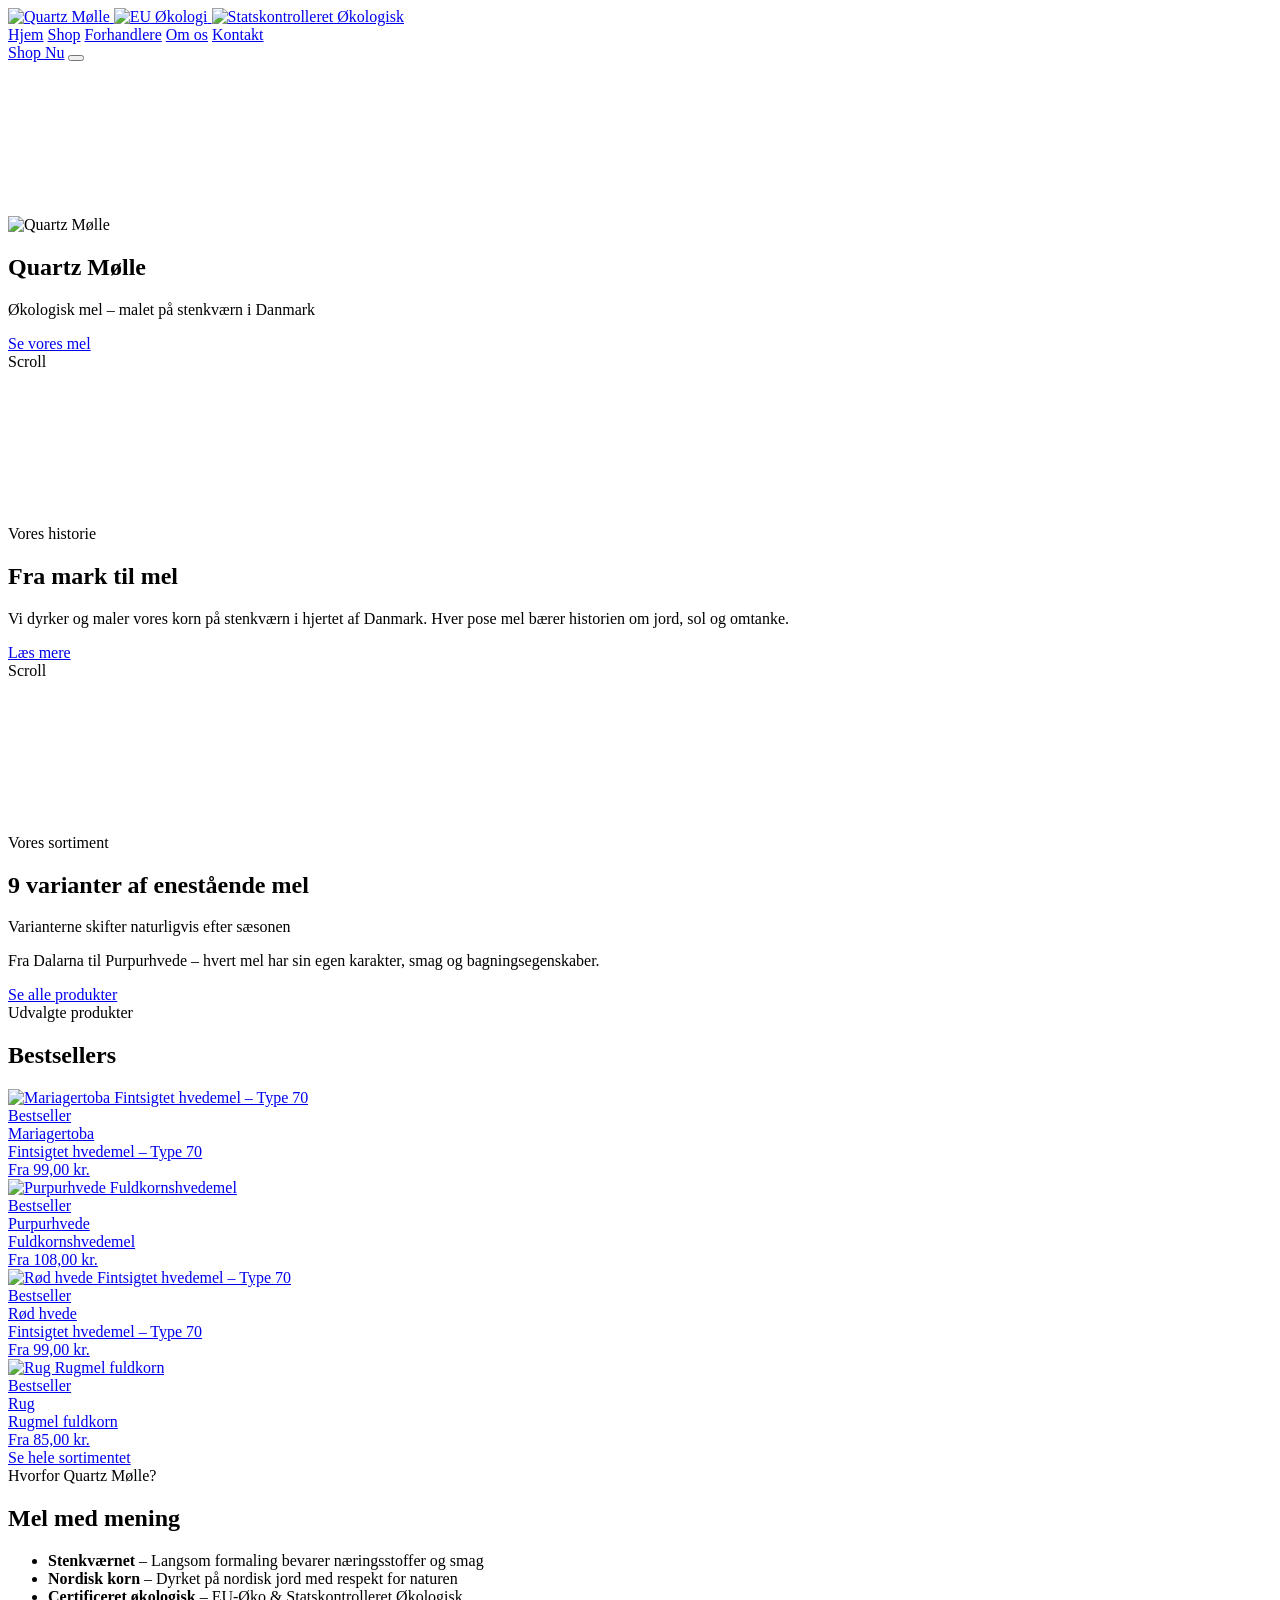
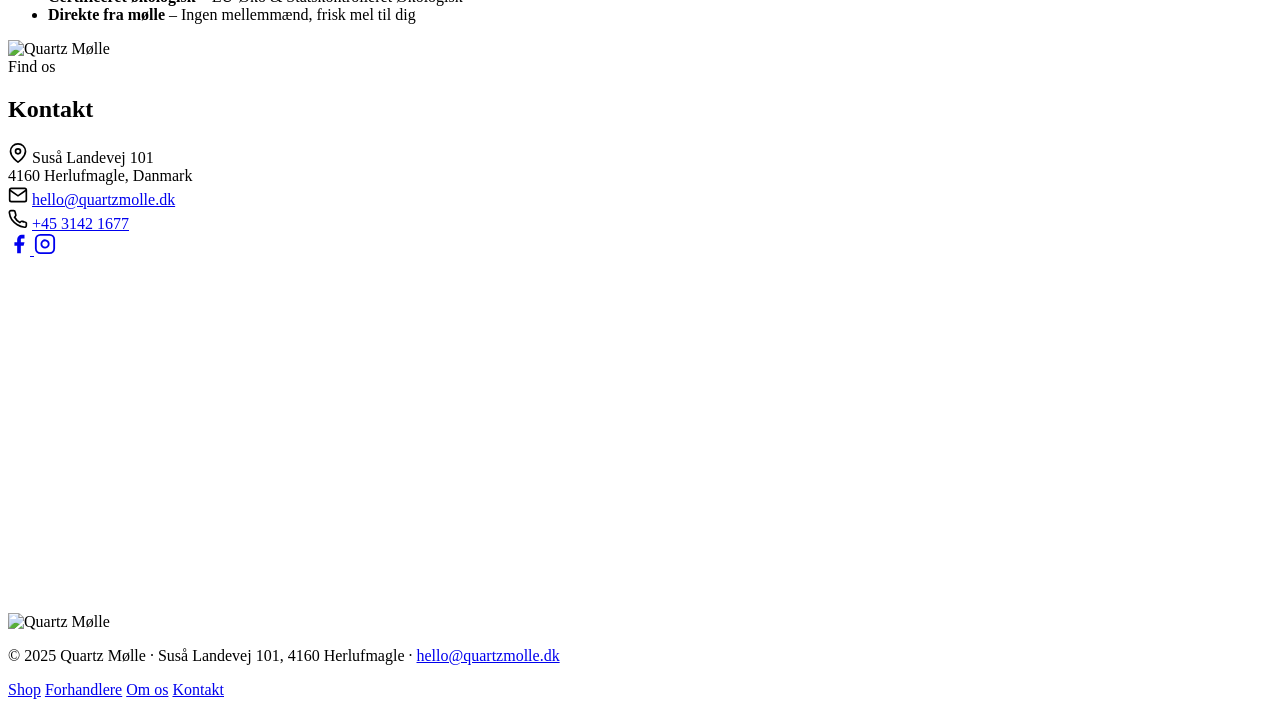
==== index.html @ 5b0e6847 "Update index.html" ====
<!DOCTYPE html>
<html lang="da">
<head>
  <meta charset="UTF-8" />
  <meta name="viewport" content="width=device-width, initial-scale=1.0, viewport-fit=cover" />
  <meta name="theme-color" content="#000000" />
  <title>Quartz Mølle – Økologisk Mel fra Stenkværn</title>
  <link rel="icon" type="image/png" href="images/logopng.png">
  <link rel="apple-touch-icon" href="images/logopng.png">
  <meta name="description" content="Quartz Mølle producerer økologisk mel malet på stenkværn i Danmark." />
  <link rel="icon" href="images/logo-small.png" type="image/png" />
  <link rel="preconnect" href="https://fonts.googleapis.com" />
  <link rel="preconnect" href="https://fonts.gstatic.com" crossorigin />
  <link href="https://fonts.googleapis.com/css2?family=Inter:wght@300;400;500;600;700;800&display=swap" rel="stylesheet" />
  <link rel="stylesheet" href="css/style.css" />
  <style>
    .video-bg { pointer-events: none; }
    #mobileMenu { display: none !important; }
    #mobileMenu.open { display: flex !important; }
    #vid1 { opacity: 1; }

    /* Black bar at bottom of mobile viewport - masks text scrolling under address bar */
    @media (max-width: 768px) {
      .bottom-mask {
        position: fixed;
        left: 0;
        right: 0;
        bottom: 0;
        height: 4px;
        background: #000;
        pointer-events: none;
        z-index: 9999;
        transform: translate3d(0, 0, 0);
        -webkit-transform: translate3d(0, 0, 0);
        will-change: transform;
      }
    }
    @media (min-width: 769px) {
      .bottom-mask { display: none; }
    }
  </style>
</head>
<body>
  <div class="bottom-mask" aria-hidden="true"></div>
  <nav class="nav" id="nav">
    <a href="index.html" class="nav-logo" onclick="event.preventDefault(); window.location.reload();">
      <img src="images/logopng.png" alt="Quartz Mølle" class="brand-mark" />
      <img src="images/eu-organic.jpg" alt="EU Økologi" class="eco-mark" />
      <img src="images/statskontrolleret.png" alt="Statskontrolleret Økologisk" class="eco-mark" />
    </a>
    <div class="nav-links">
      <a href="index.html">Hjem</a>
      <a href="shop.html">Shop</a>
      <a href="forhandlere.html">Forhandlere</a>
      <a href="om.html" class="nav-btn">Om os</a>
      <a href="#kontakt">Kontakt</a>
    </div>
    <a href="shop.html" class="nav-cta">Shop Nu</a>
    <button class="nav-burger" id="burger" aria-label="Menu">
      <span></span><span></span><span></span>
    </button>
  </nav>

  <div class="mobile-menu" id="mobileMenu">
    <a href="index.html">Hjem</a>
    <a href="shop.html">Shop</a>
    <a href="forhandlere.html">Forhandlere</a>
    <a href="om.html">Om os</a>
    <a href="#kontakt">Kontakt</a>
    <a href="shop.html" class="mobile-cta">Shop Nu</a>
  </div>

  <!-- VIDEO 1 - HERO -->
  <section class="video-section is-active" id="vs1">
    <video class="video-bg" id="vid1" autoplay muted loop playsinline webkit-playsinline preload="auto">
      <source src="https://pub-a9fcbb930b0c4014b8286f9c245143a9.r2.dev/0602.mp4" type="video/mp4" />
    </video>
    <div class="video-overlay"></div>
    <div class="hero-content" id="heroContent">
      <img src="images/logopng.png" alt="Quartz Mølle" class="hero-logo" />
      <h1 class="hero-title">Quartz Mølle</h1>
      <p class="hero-sub">Økologisk mel – malet på stenkværn i Danmark</p>
      <a href="shop.html" class="btn-primary">Se vores mel</a>
    </div>
    <div class="scroll-hint">
      <span>Scroll</span>
      <div class="scroll-line"></div>
    </div>
  </section>

  <!-- VIDEO 2 - STORY -->
  <section class="video-section" id="vs2">
    <video class="video-bg" id="vid2" autoplay muted loop playsinline webkit-playsinline preload="auto">
      <source src="https://pub-a9fcbb930b0c4014b8286f9c245143a9.r2.dev/DJI_20250622141515_0006_D%20%282%29.mp4" type="video/mp4" />
    </video>
    <div class="video-overlay overlay-dark"></div>
    <div class="text-block text-left">
      <span class="eyebrow">Vores historie</span>
      <h2>Fra mark til mel</h2>
      <p>Vi dyrker og maler vores korn på stenkværn i hjertet af Danmark. Hver pose mel bærer historien om jord, sol og omtanke.</p>
      <a href="om.html" class="btn-ghost">Læs mere</a>
    </div>
    <div class="scroll-hint">
      <span>Scroll</span>
      <div class="scroll-line"></div>
    </div>
  </section>

  <!-- VIDEO 3 - PRODUCTS -->
  <section class="video-section" id="vs3">
    <video class="video-bg" id="vid3" autoplay muted loop playsinline webkit-playsinline preload="auto">
      <source src="https://pub-a9fcbb930b0c4014b8286f9c245143a9.r2.dev/0602%281%29.mp4" type="video/mp4" />
    </video>
    <div class="video-overlay overlay-medium"></div>
    <div class="text-block text-right">
      <span class="eyebrow">Vores sortiment</span>
      <h2>9 varianter af enestående mel</h2>
      <p class="season-note">Varianterne skifter naturligvis efter sæsonen</p>
      <p>Fra Dalarna til Purpurhvede – hvert mel har sin egen karakter, smag og bagningsegenskaber.</p>
      <a href="shop.html" class="btn-primary">Se alle produkter</a>
    </div>
  </section>

  <!-- BESTSELLERS -->
  <section class="highlights" id="om">
    <div class="highlights-header">
      <span class="eyebrow eyebrow-dark">Udvalgte produkter</span>
      <h2 class="dark">Bestsellers</h2>
    </div>
    <div class="highlights-grid" id="highlightsGrid"></div>
    <div class="highlights-cta">
      <a href="shop.html" class="btn-dark">Se hele sortimentet</a>
    </div>
  </section>

  <!-- WHY -->
  <section class="why">
    <div class="why-inner">
      <div class="why-text">
        <span class="eyebrow">Hvorfor Quartz Mølle?</span>
        <h2>Mel med mening</h2>
        <ul class="why-list">
          <li><strong>Stenkværnet</strong> – Langsom formaling bevarer næringsstoffer og smag</li>
          <li><strong>Nordisk korn</strong> – Dyrket på nordisk jord med respekt for naturen</li>
          <li><strong>Certificeret økologisk</strong> – EU-Øko &amp; Statskontrolleret Økologisk</li>
          <li><strong>Direkte fra mølle</strong> – Ingen mellemmænd, frisk mel til dig</li>
        </ul>
      </div>
      <div class="why-image">
        <img src="images/logopng.png" alt="Quartz Mølle" />
      </div>
    </div>
  </section>

  <!-- CONTACT -->
  <section class="contact" id="kontakt">
    <div class="contact-inner">
      <div class="contact-info">
        <span class="eyebrow eyebrow-dark">Find os</span>
        <h2>Kontakt</h2>
        <div class="contact-items">
          <div class="contact-item">
            <svg width="20" height="20" viewBox="0 0 24 24" fill="none" stroke="currentColor" stroke-width="2"><path d="M21 10c0 7-9 13-9 13s-9-6-9-13a9 9 0 0 1 18 0z"/><circle cx="12" cy="10" r="3"/></svg>
            <span>Suså Landevej 101<br>4160 Herlufmagle, Danmark</span>
          </div>
          <div class="contact-item">
            <svg width="20" height="20" viewBox="0 0 24 24" fill="none" stroke="currentColor" stroke-width="2"><path d="M4 4h16c1.1 0 2 .9 2 2v12c0 1.1-.9 2-2 2H4c-1.1 0-2-.9-2-2V6c0-1.1.9-2 2-2z"/><polyline points="22,6 12,13 2,6"/></svg>
            <a href="mailto:hello@quartzmolle.dk">hello@quartzmolle.dk</a>
          </div>
          <div class="contact-item">
            <svg width="20" height="20" viewBox="0 0 24 24" fill="none" stroke="currentColor" stroke-width="2"><path d="M22 16.92v3a2 2 0 0 1-2.18 2 19.79 19.79 0 0 1-8.63-3.07A19.5 19.5 0 0 1 4.69 13a19.79 19.79 0 0 1-3.07-8.67A2 2 0 0 1 3.6 2h3a2 2 0 0 1 2 1.72c.127.96.361 1.903.7 2.81a2 2 0 0 1-.45 2.11L7.91 9.91a16 16 0 0 0 6.29 6.29l.95-.87a2 2 0 0 1 2.11-.45c.907.339 1.85.573 2.81.7A2 2 0 0 1 22 16.92z"/></svg>
            <a href="tel:+4531421677">+45 3142 1677</a>
          </div>
        </div>
        <div class="socials">
          <a href="https://www.facebook.com/quartzmolle" target="_blank" rel="noopener" aria-label="Facebook">
            <svg width="22" height="22" viewBox="0 0 24 24" fill="currentColor"><path d="M18 2h-3a5 5 0 0 0-5 5v3H7v4h3v8h4v-8h3l1-4h-4V7a1 1 0 0 1 1-1h3z"/></svg>
          </a>
          <a href="https://www.instagram.com/quartzmolle/" target="_blank" rel="noopener" aria-label="Instagram">
            <svg width="22" height="22" viewBox="0 0 24 24" fill="none" stroke="currentColor" stroke-width="2"><rect x="2" y="2" width="20" height="20" rx="5" ry="5"/><path d="M16 11.37A4 4 0 1 1 12.63 8 4 4 0 0 1 16 11.37z"/><line x1="17.5" y1="6.5" x2="17.51" y2="6.5"/></svg>
          </a>
        </div>
      </div>
      <div class="contact-map">
        <iframe src="https://www.google.com/maps?q=55.366650,11.762342&z=17&output=embed" width="100%" height="350" style="border:0;border-radius:12px;" allowfullscreen="" loading="lazy" title="Quartz Mølle placering"></iframe>
      </div>
    </div>
  </section>

  <footer class="footer">
    <div class="footer-inner">
      <img src="images/logopng.png" alt="Quartz Mølle" class="footer-logo" />
      <p>© 2025 Quartz Mølle · Suså Landevej 101, 4160 Herlufmagle · <a href="mailto:hello@quartzmolle.dk">hello@quartzmolle.dk</a></p>
      <div class="footer-links">
        <a href="shop.html">Shop</a>
        <a href="forhandlere.html">Forhandlere</a>
        <a href="om.html">Om os</a>
        <a href="#kontakt">Kontakt</a>
      </div>
    </div>
  </footer>

  <script src="js/products.js"></script>
  <script src="js/cart.js"></script>
  <script src="js/main.js"></script>

  <script>
    (function () {
      function forcePlay(vid) {
        if (!vid) return;
        if (!vid.paused && !vid.ended) return; // already playing
        vid.muted = true;
        vid.loop = true;
        var p = vid.play();
        if (p && p.catch) p.catch(function () {});
      }

      function initAll() {
        document.querySelectorAll('video.video-bg').forEach(function (vid) {
          if (vid.readyState >= 2) {
            vid.classList.add('ready');
          } else {
            vid.addEventListener('loadeddata', function () { vid.classList.add('ready'); });
            vid.addEventListener('canplay', function () { vid.classList.add('ready'); });
          }
          forcePlay(vid);
          vid.addEventListener('pause', function () { forcePlay(vid); });
          vid.addEventListener('ended', function () { forcePlay(vid); });
        });
      }

      initAll();
      window.addEventListener('load', initAll);
      document.addEventListener('visibilitychange', function () { if (!document.hidden) initAll(); });
      document.addEventListener('touchstart', function handler() {
        initAll();
        document.removeEventListener('touchstart', handler);
      });
    })();
  </script>
</body>
</html>
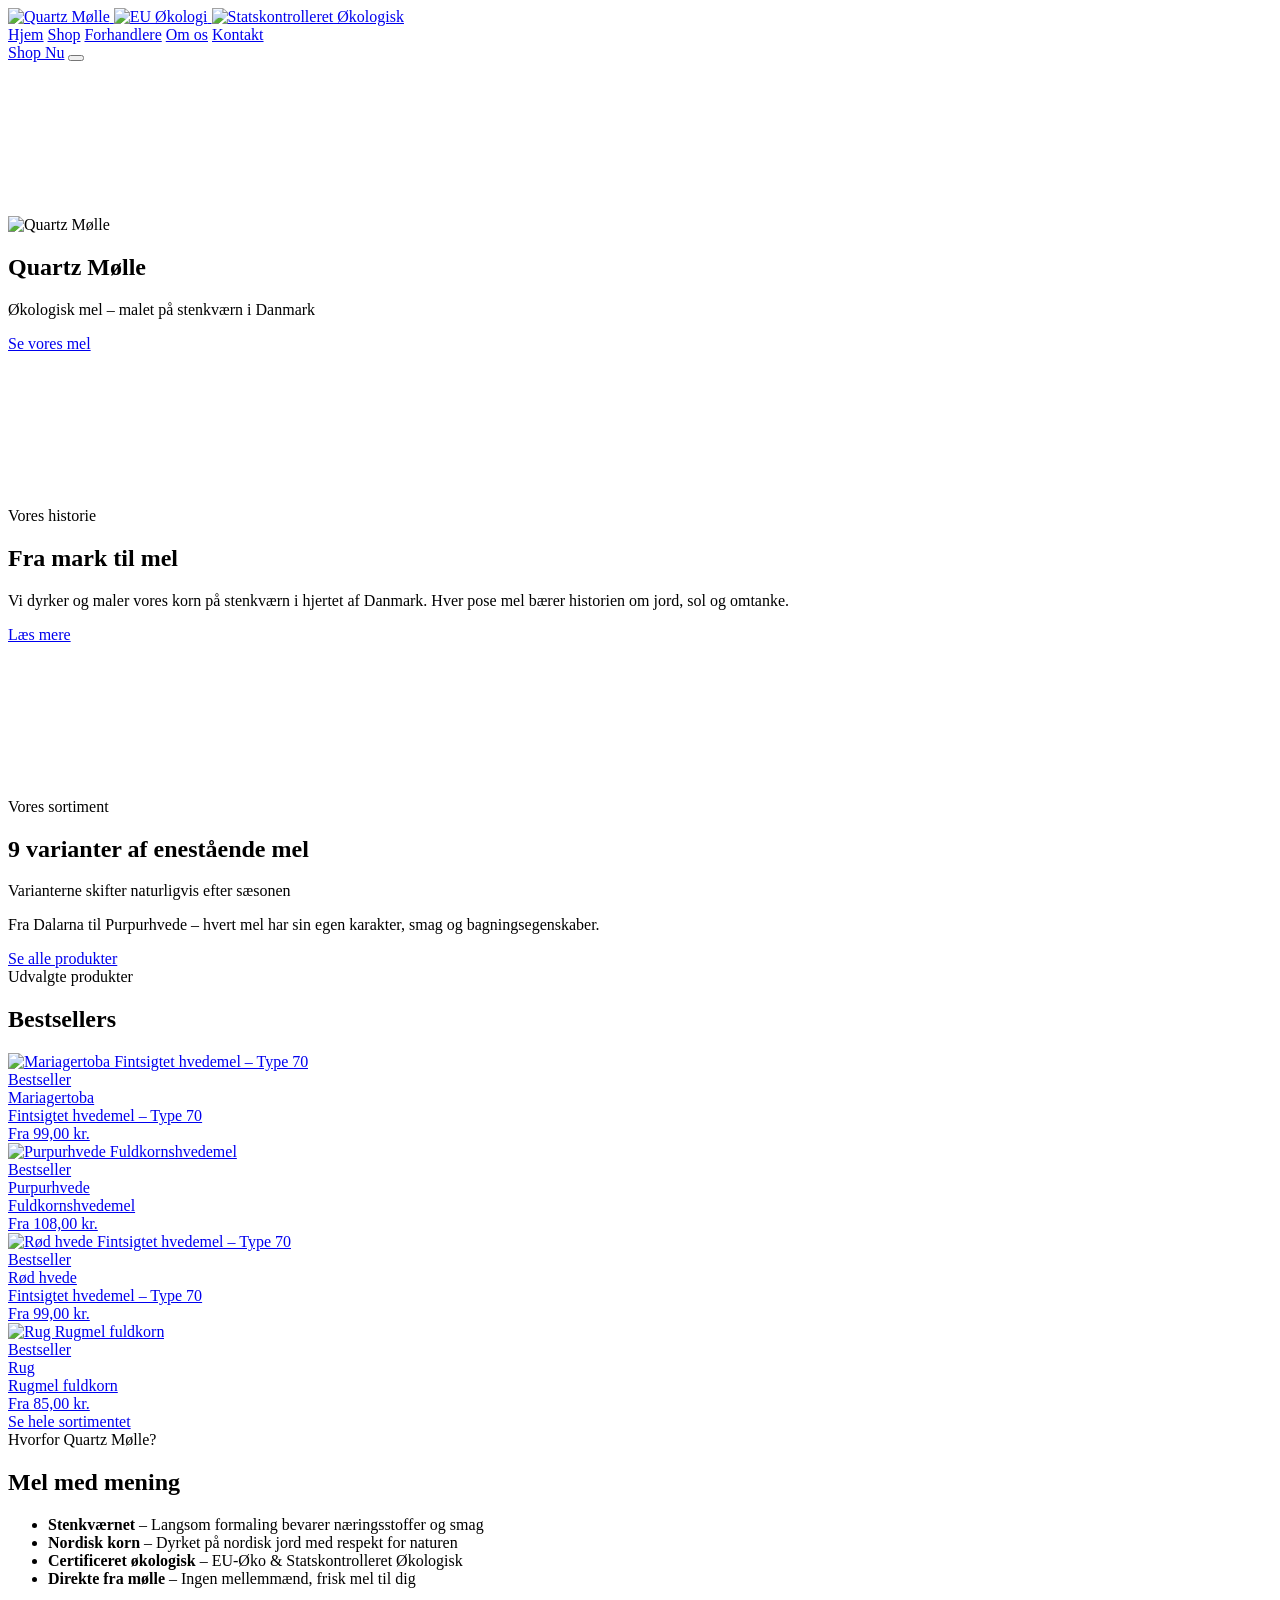
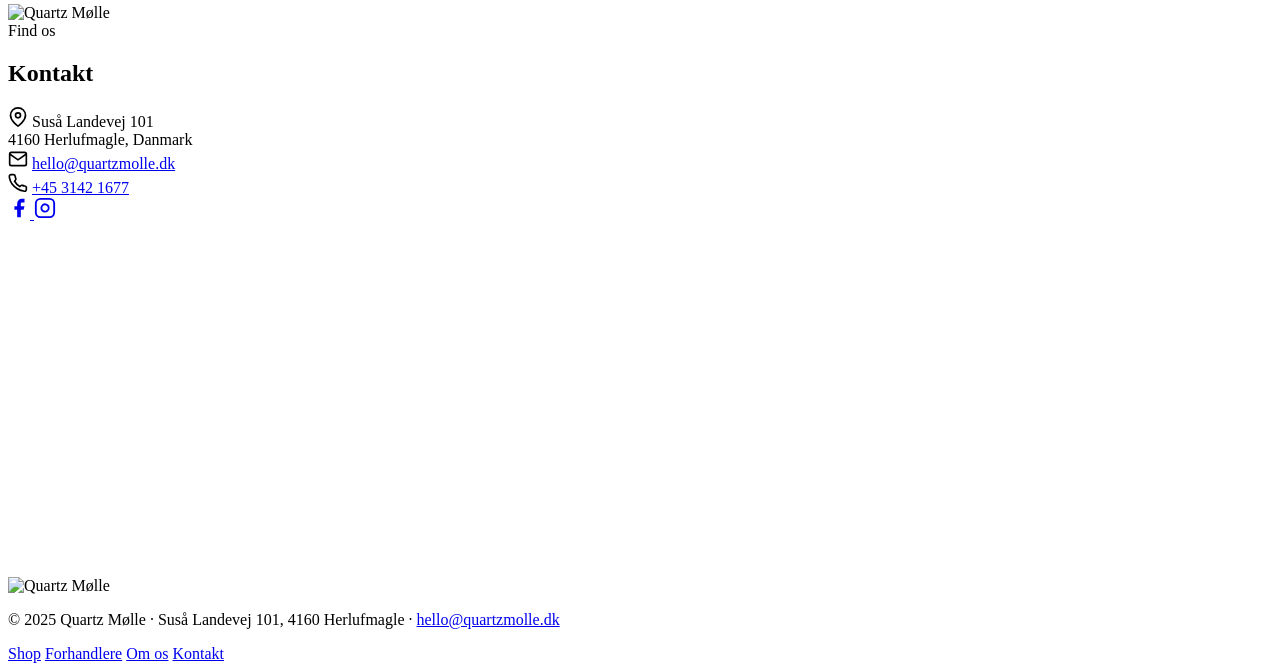
==== commit 6d0ee58d: "Update index.html" ====
--- a/index.html
+++ b/index.html
@@ -43,7 +43,7 @@
 <body>
   <div class="bottom-mask" aria-hidden="true"></div>
   <nav class="nav" id="nav">
-    <a href="index.html" class="nav-logo" onclick="event.preventDefault(); window.location.reload();">
+    <a href="index.html" class="nav-logo" onclick="event.preventDefault(); window.scrollTo(0, 0); window.location.replace('index.html?r=' + Date.now());">
       <img src="images/logopng.png" alt="Quartz Mølle" class="brand-mark" />
       <img src="images/eu-organic.jpg" alt="EU Økologi" class="eco-mark" />
       <img src="images/statskontrolleret.png" alt="Statskontrolleret Økologisk" class="eco-mark" />
@@ -82,9 +82,6 @@
       <p class="hero-sub">Økologisk mel – malet på stenkværn i Danmark</p>
       <a href="shop.html" class="btn-primary">Se vores mel</a>
     </div>
-    <div class="scroll-hint">
-      <span>Scroll</span>
-      <div class="scroll-line"></div>
     </div>
   </section>
 
@@ -100,9 +97,6 @@
       <p>Vi dyrker og maler vores korn på stenkværn i hjertet af Danmark. Hver pose mel bærer historien om jord, sol og omtanke.</p>
       <a href="om.html" class="btn-ghost">Læs mere</a>
     </div>
-    <div class="scroll-hint">
-      <span>Scroll</span>
-      <div class="scroll-line"></div>
     </div>
   </section>
 
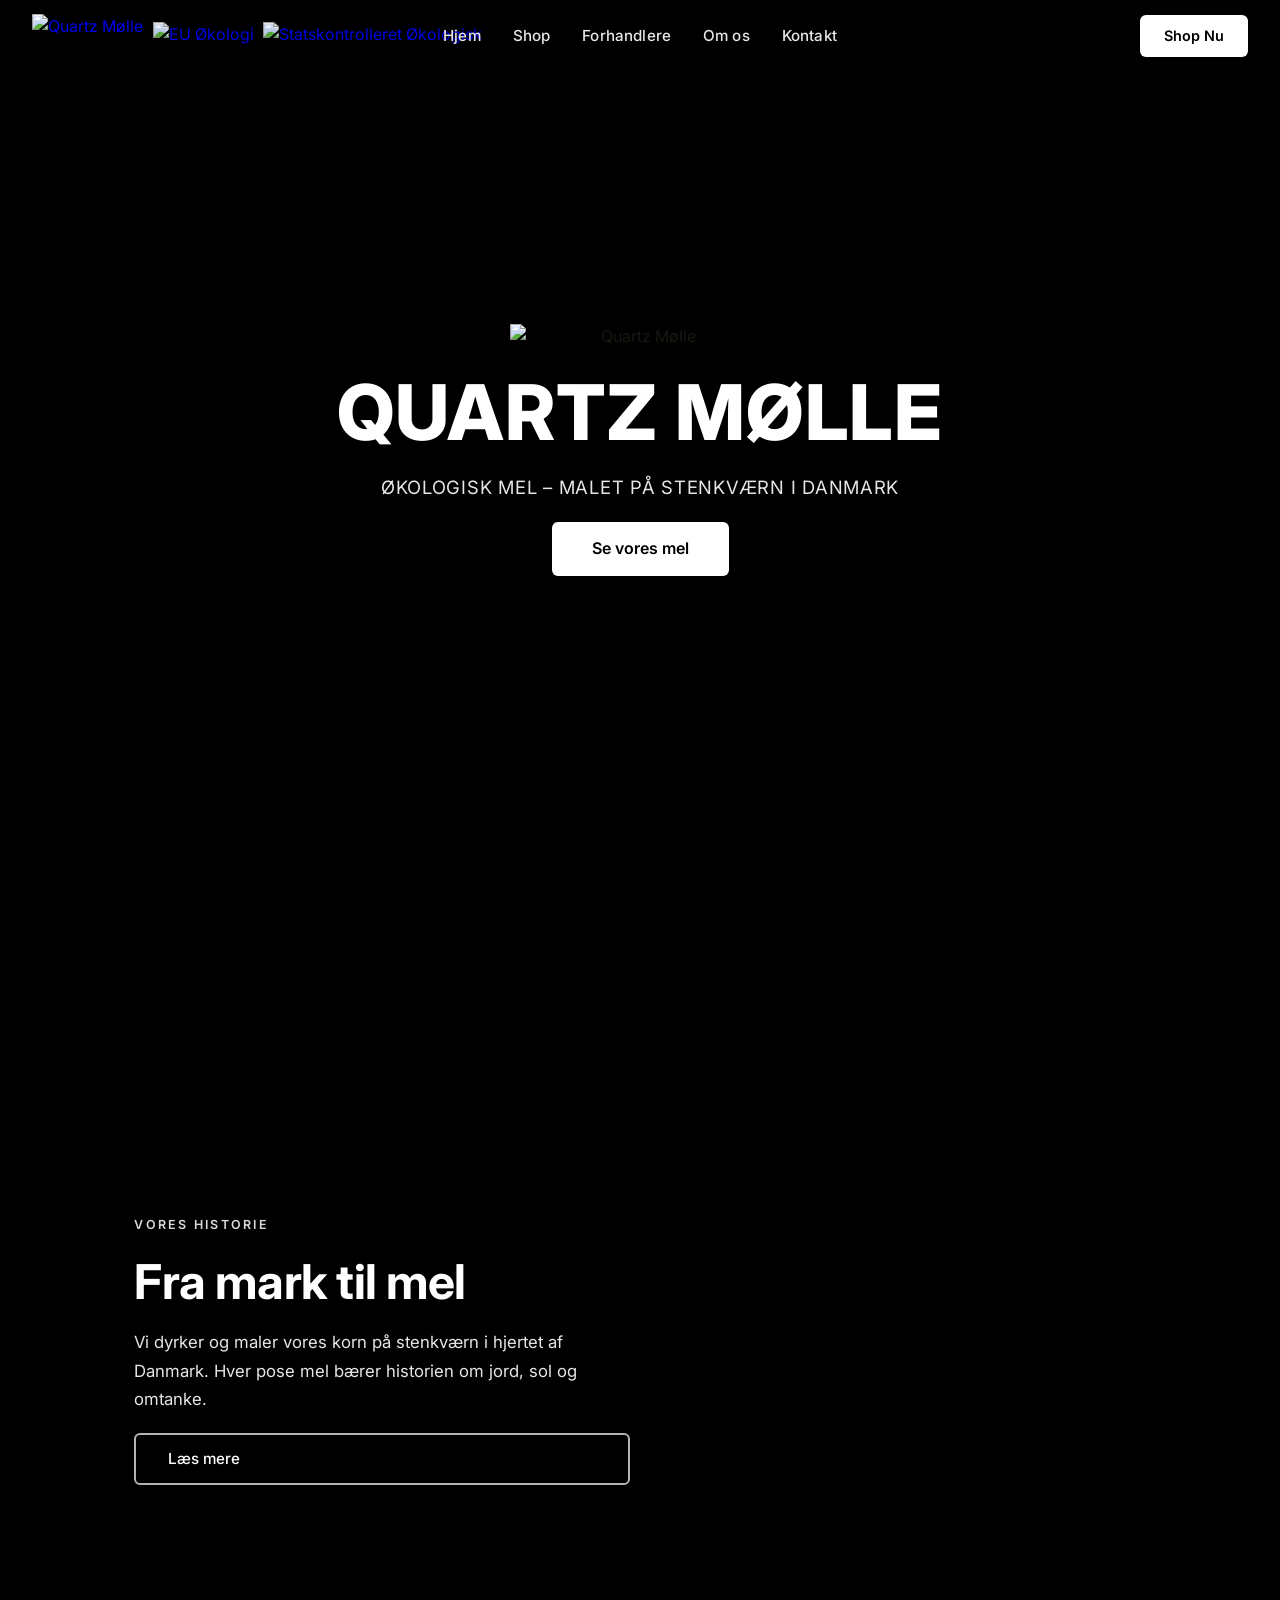
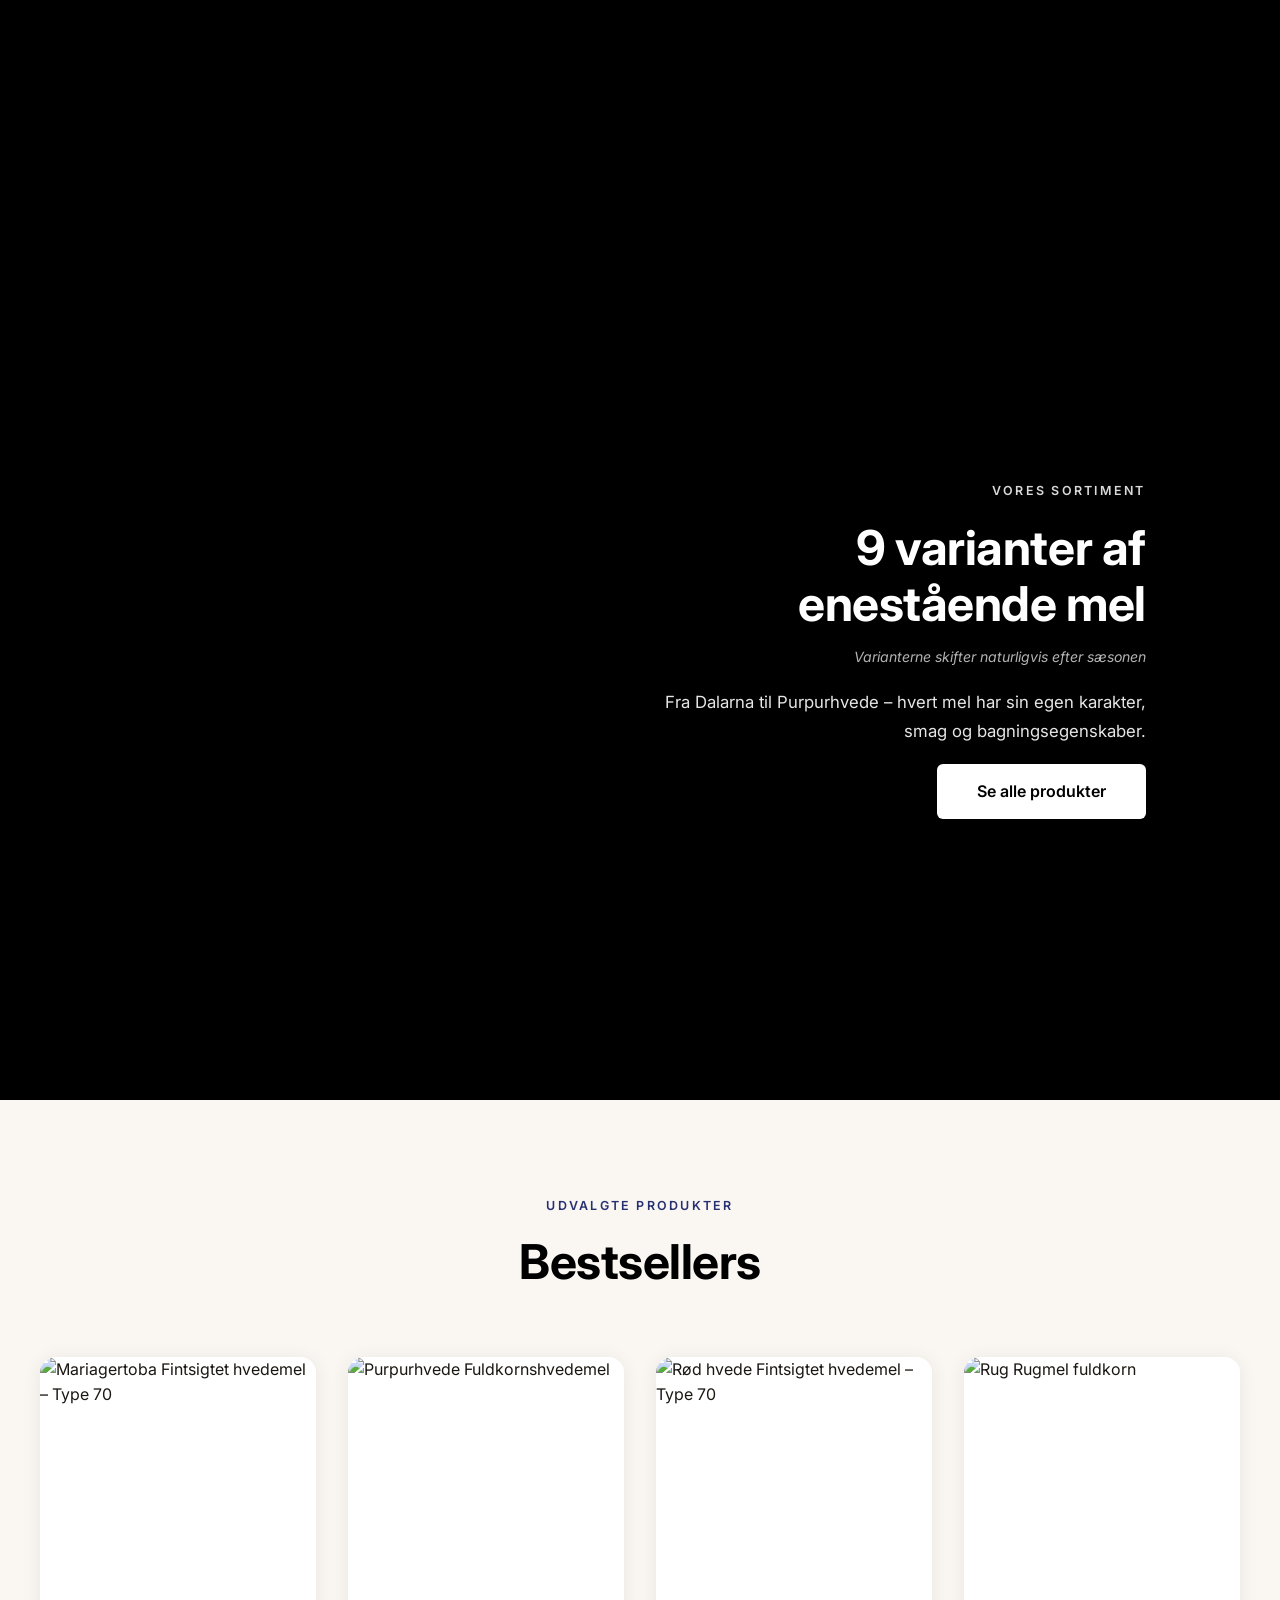
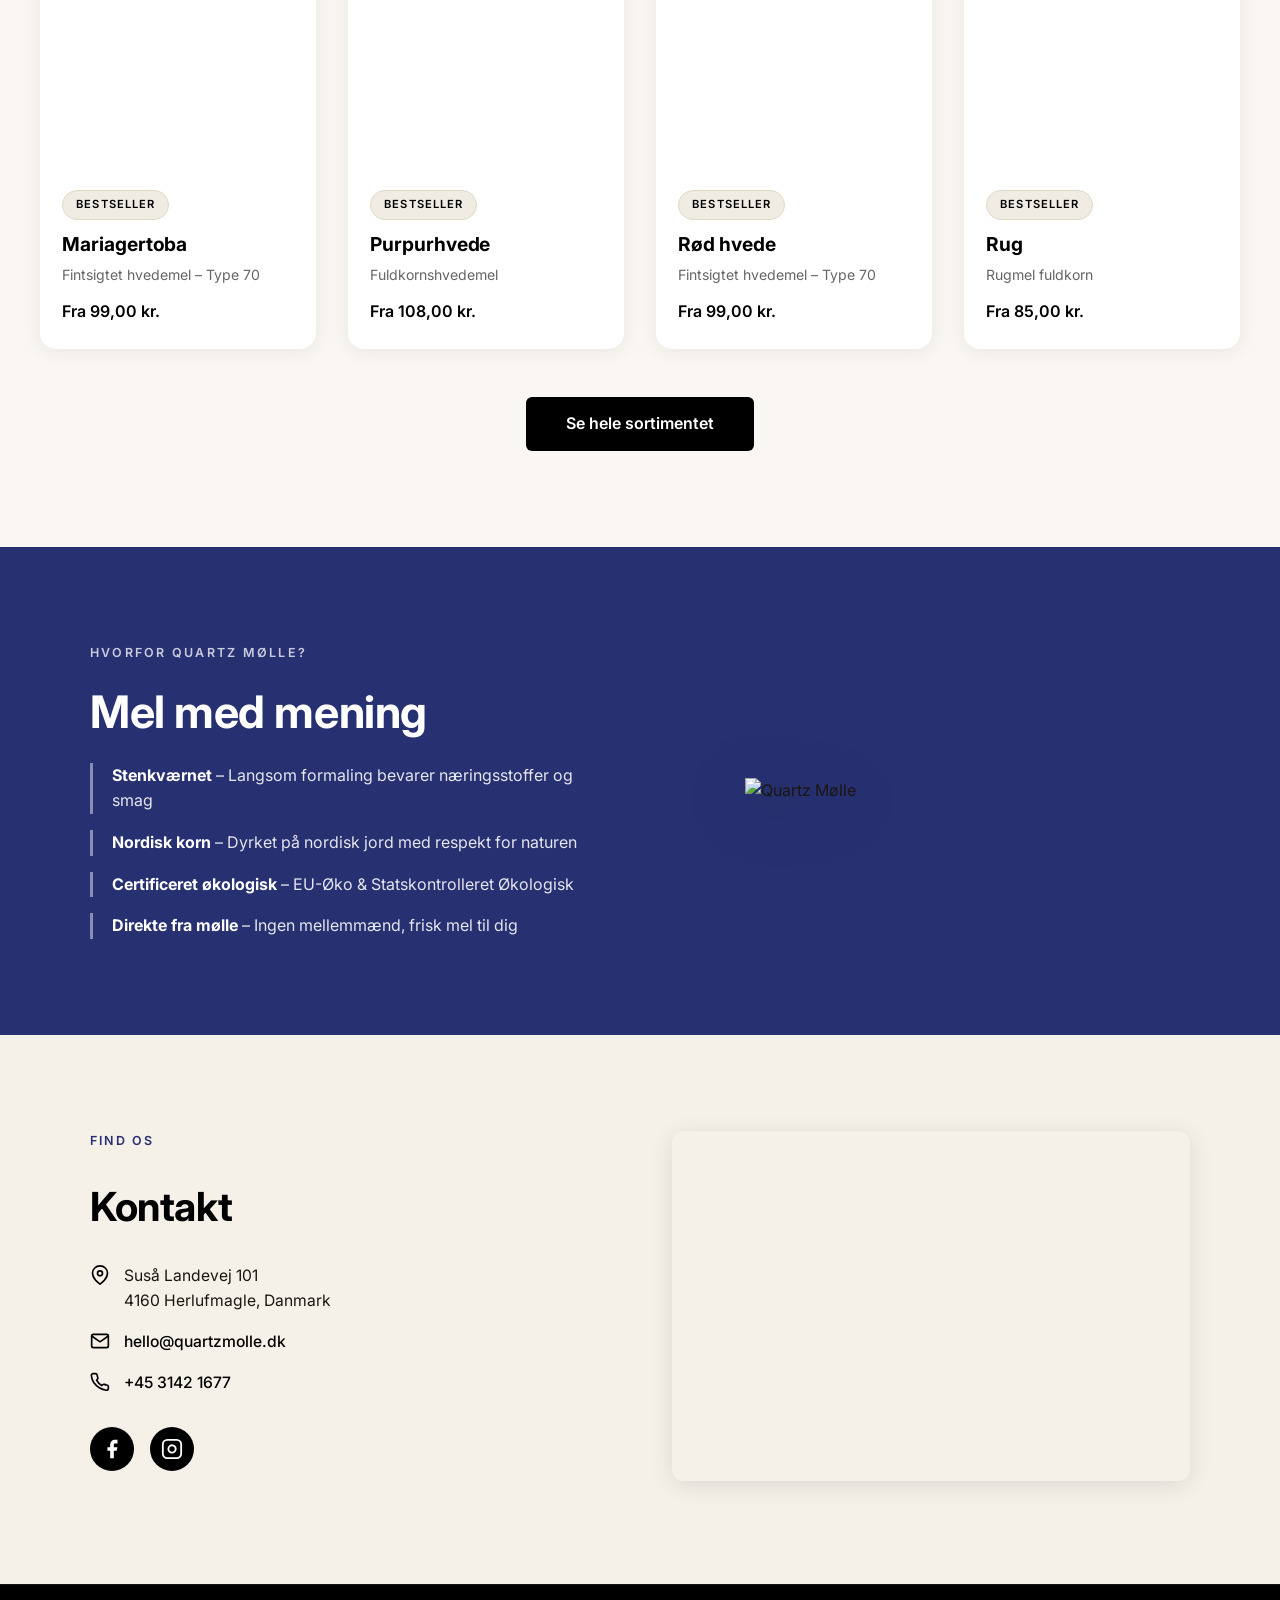
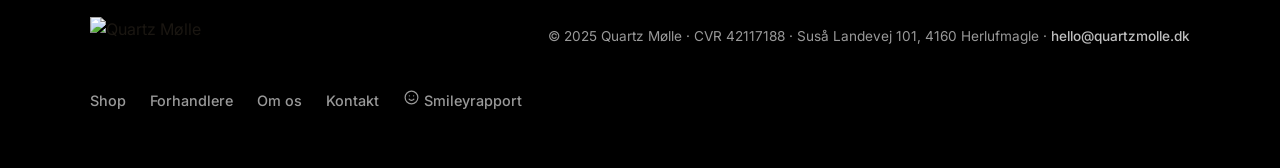
==== commit 518b7e6e: "Update index.html" ====
--- a/index.html
+++ b/index.html
@@ -184,12 +184,20 @@
   <footer class="footer">
     <div class="footer-inner">
       <img src="images/logopng.png" alt="Quartz Mølle" class="footer-logo" />
-      <p>© 2025 Quartz Mølle · Suså Landevej 101, 4160 Herlufmagle · <a href="mailto:hello@quartzmolle.dk">hello@quartzmolle.dk</a></p>
+      <p>© 2025 Quartz Mølle · CVR 42117188 · Suså Landevej 101, 4160 Herlufmagle · <a href="mailto:hello@quartzmolle.dk">hello@quartzmolle.dk</a></p>
       <div class="footer-links">
         <a href="shop.html">Shop</a>
         <a href="forhandlere.html">Forhandlere</a>
         <a href="om.html">Om os</a>
         <a href="#kontakt">Kontakt</a>
+        <a href="https://www.findsmiley.dk/Sider/KontrolRapport.aspx?Virk=7162357" class="footer-smiley-link" target="_blank" rel="noopener" title="Smileyrapport – se vores kontrolrapport fra Fødevarestyrelsen" aria-label="Smileyrapport – se vores kontrolrapport fra Fødevarestyrelsen">
+          <svg viewBox="0 0 24 24" width="17" height="17" fill="none" stroke="currentColor" stroke-width="1.7" stroke-linecap="round" stroke-linejoin="round" aria-hidden="true" focusable="false">
+            <circle cx="12" cy="12" r="9"></circle>
+            <path d="M8.6 14.3c.85 1.1 2 1.7 3.4 1.7s2.55-.6 3.4-1.7"></path>
+            <path d="M9 9.6h.01M15 9.6h.01"></path>
+          </svg>
+          <span class="footer-smiley-word">Smiley­rapport</span>
+        </a>
       </div>
     </div>
   </footer>
--- a/css/style.css
+++ b/css/style.css
@@ -0,0 +1,1665 @@
+/* ============================================================
+   QUARTZ MØLLE — CSS
+   Blue #273071 accent, readable Inter typography
+   ============================================================ */
+
+:root {
+  --cream: #faf7f2;
+  --warm-white: #f5f0e8;
+  --dark: #000000;
+  --mid: #2a2a2a;
+
+  /* Brand blue (from label artwork) */
+  --brand-blue: #273071;
+  --brand-blue-dark: #1b2252;
+  --brand-blue-light: #3a4599;
+  --brand-blue-softbg: rgba(39, 48, 113, 0.08);
+
+  --text: #1a1611;
+  --text-light: rgba(255,255,255,0.9);
+  --nav-h: 72px;
+}
+
+/* html brand blue only for initial paint flash before body covers it */
+html {
+  background: #000000;
+  scroll-behavior: smooth;
+  overscroll-behavior: none;
+}
+
+*, *::before, *::after { box-sizing: border-box; margin: 0; padding: 0; }
+
+body {
+  font-family: 'Inter', system-ui, -apple-system, 'Segoe UI', Roboto, sans-serif;
+  background: #000000;
+  color: var(--text);
+  overflow-x: hidden;
+  overscroll-behavior: none;
+  -webkit-font-smoothing: antialiased;
+  -moz-osx-font-smoothing: grayscale;
+  font-size: 16px;
+  line-height: 1.6;
+}
+
+/* ── NAV ── */
+/* Desktop: absolute so it sits in the header and scrolls away with the page (doesn't follow). */
+/* Mobile: fixed (overridden in the responsive block) so the burger is always reachable. */
+.nav {
+  position: absolute;
+  top: 0; left: 0; right: 0;
+  z-index: 100;
+  display: flex;
+  align-items: center;
+  justify-content: space-between;
+  padding: 0 2rem;
+  height: var(--nav-h);
+  background: transparent;
+}
+
+.nav-logo {
+  display: flex;
+  align-items: center;
+  gap: 0.6rem;
+  text-decoration: none;
+}
+
+.nav-logo img.brand-mark { height: 44px; width: auto; }
+.nav-logo img.eco-mark {
+  height: 28px;
+  width: auto;
+  opacity: 0.95;
+}
+
+.nav-links {
+  display: flex;
+  gap: 2rem;
+  position: absolute;
+  left: 50%;
+  top: 50%;
+  transform: translate(-50%, -50%);
+}
+
+.nav-links a,
+.nav-links a:visited {
+  color: #fff;
+  text-decoration: none;
+  font-size: 0.95rem;
+  font-weight: 500;
+  letter-spacing: 0.01em;
+  opacity: 0.9;
+  text-shadow: 0 1px 8px rgba(0,0,0,0.4);
+  transition: opacity 0.2s;
+  background: none;
+  border: none;
+  cursor: pointer;
+  font-family: inherit;
+  padding: 0;
+}
+
+.nav-links a:hover,
+.nav-links a.nav-btn:hover { opacity: 1; }
+
+.nav-cta {
+  background: #fff;
+  color: var(--dark) !important;
+  text-decoration: none;
+  padding: 0.6rem 1.5rem;
+  border-radius: 6px;
+  font-size: 0.9rem;
+  font-weight: 600;
+  box-shadow: 0 2px 12px rgba(0,0,0,0.15);
+  transition: background 0.2s, transform 0.2s, box-shadow 0.2s;
+}
+
+.nav-cta:hover {
+  background: #f5f0e8;
+  transform: translateY(-1px);
+  box-shadow: 0 4px 18px rgba(0,0,0,0.2);
+}
+
+/* Inner-page nav variant (product + success) — dark text on light backgrounds */
+.nav.nav-light .nav-links a,
+.nav.nav-light .nav-links a:visited {
+  color: var(--dark);
+  text-shadow: none;
+}
+
+.nav.nav-light .nav-cta {
+  background: var(--dark);
+  color: #fff !important;
+  box-shadow: 0 2px 10px rgba(0,0,0,0.15);
+}
+
+.nav.nav-light .nav-cta:hover {
+  background: var(--mid);
+  box-shadow: 0 4px 16px rgba(0,0,0,0.2);
+}
+
+.nav.nav-light .nav-burger span { background: var(--dark); }
+
+.nav-burger {
+  display: none;
+  flex-direction: column;
+  gap: 5px;
+  background: none;
+  border: none;
+  cursor: pointer;
+  padding: 4px;
+}
+
+.nav-burger span {
+  display: block;
+  width: 24px; height: 2px;
+  background: #fff;
+  border-radius: 2px;
+  transition: transform 0.3s;
+}
+
+/* ── MOBILE MENU (blue tint instead of brown) ── */
+.mobile-menu {
+  position: fixed;
+  top: 0; left: 0; right: 0; bottom: 0;
+  z-index: 99;
+  background: rgba(39, 48, 113, 0.97);
+  display: flex;
+  flex-direction: column;
+  align-items: center;
+  justify-content: center;
+  gap: 2rem;
+  transform: translateX(100%);
+  transition: transform 0.4s cubic-bezier(0.77,0,0.175,1), visibility 0s linear 0.4s;
+  visibility: hidden;
+}
+
+.mobile-menu.open {
+  transform: translateX(0);
+  visibility: visible;
+  transition: transform 0.4s cubic-bezier(0.77,0,0.175,1), visibility 0s linear 0s;
+}
+
+.mobile-menu a,
+.mobile-menu button {
+  color: #fff;
+  text-decoration: none;
+  font-family: 'Inter', sans-serif;
+  font-size: 1.8rem;
+  font-weight: 600;
+  background: none;
+  border: none;
+  cursor: pointer;
+}
+
+.mobile-cta {
+  background: #fff !important;
+  color: var(--dark) !important;
+  padding: 0.7rem 2rem;
+  border-radius: 6px;
+  font-family: 'Inter', sans-serif !important;
+  font-size: 1rem !important;
+  box-shadow: 0 2px 12px rgba(0,0,0,0.25);
+}
+
+/* ── VIDEO SECTIONS (crossfade) ── */
+.video-section {
+  position: relative;
+  z-index: 2;
+  width: 100%;
+  height: 100vh;
+  height: 100lvh; /* match video which uses 100lvh - section ends at same point as video */
+  overflow: hidden;
+  display: flex;
+  align-items: center;
+  justify-content: center;
+}
+
+.video-bg {
+  position: fixed;
+  top: 0; left: 0;
+  width: 100vw;
+  height: 100vh;
+  height: 100lvh; /* largest viewport height - fills under iOS bottom bar entirely */
+  object-fit: cover;
+  z-index: 0;
+  opacity: 0;
+  will-change: opacity;
+  transition: opacity 900ms cubic-bezier(0.4, 0.0, 0.2, 1);
+  pointer-events: none;
+}
+
+.video-overlay {
+  position: fixed;
+  top: 0; left: 0;
+  width: 100vw;
+  height: 100vh;
+  height: 100lvh;
+  z-index: 1;
+  background: rgba(0,0,0,0.55);
+  opacity: 0;
+  will-change: opacity;
+  transition: opacity 900ms cubic-bezier(0.4, 0.0, 0.2, 1);
+  pointer-events: none;
+}
+
+.overlay-dark   { background: rgba(0,0,0,0.55); }
+.overlay-medium { background: rgba(0,0,0,0.55); }
+
+.video-section.is-active .video-bg,
+.video-section.is-active .video-overlay {
+  opacity: 1;
+}
+
+/* When user has scrolled past all video sections, hide the fixed videos entirely
+   so iOS overscroll bounce past the footer doesn't reveal them underneath. */
+body.past-videos .video-bg,
+body.past-videos .video-overlay {
+  /* Keep videos visible always - rely on z-index stacking instead of fade-out */
+}
+
+/* ── HERO CONTENT ── */
+.hero-content {
+  position: relative;
+  z-index: 2;
+  text-align: center;
+  display: flex;
+  flex-direction: column;
+  align-items: center;
+  gap: 1.2rem;
+  animation: fadeUp 1.2s ease both;
+  padding: 0 1.5rem;
+}
+
+@keyframes fadeUp {
+  from { opacity: 0; transform: translateY(30px); }
+  to   { opacity: 1; transform: translateY(0); }
+}
+
+.hero-logo {
+  width: min(260px, 48vw);
+  filter: drop-shadow(0 4px 24px rgba(0,0,0,0.5));
+}
+
+.hero-title {
+  font-family: 'Inter', sans-serif;
+  font-size: clamp(2.4rem, 7vw, 4.8rem);
+  font-weight: 800;
+  color: #fff;
+  letter-spacing: 0.02em;
+  line-height: 1.05;
+  text-transform: uppercase;
+  text-shadow: 0 2px 24px rgba(0,0,0,0.45);
+  margin-top: 0.3rem;
+}
+
+.hero-sub {
+  color: var(--text-light);
+  font-size: clamp(0.95rem, 2.2vw, 1.15rem);
+  font-weight: 400;
+  letter-spacing: 0.04em;
+  text-transform: uppercase;
+  max-width: 600px;
+}
+
+/* ── BUTTONS ── */
+.btn-primary {
+  display: inline-block;
+  background: #fff;
+  color: var(--dark);
+  text-decoration: none;
+  padding: 0.9rem 2.5rem;
+  border-radius: 6px;
+  font-weight: 600;
+  font-size: 1rem;
+  transition: background 0.2s, transform 0.2s, box-shadow 0.2s;
+  box-shadow: 0 4px 20px rgba(0,0,0,0.25);
+}
+
+.btn-primary:hover {
+  background: #f5f0e8;
+  transform: translateY(-2px);
+  box-shadow: 0 8px 28px rgba(0,0,0,0.3);
+}
+
+.btn-ghost {
+  display: inline-block;
+  border: 2px solid rgba(255,255,255,0.7);
+  color: #fff;
+  text-decoration: none;
+  padding: 0.75rem 2rem;
+  border-radius: 6px;
+  font-weight: 500;
+  font-size: 0.95rem;
+  transition: background 0.2s, border-color 0.2s;
+  background: none;
+  cursor: pointer;
+  font-family: inherit;
+}
+
+.btn-ghost:hover {
+  background: rgba(255,255,255,0.15);
+  border-color: #fff;
+}
+
+.btn-dark {
+  display: inline-block;
+  background: var(--dark);
+  color: #fff;
+  text-decoration: none;
+  padding: 0.9rem 2.5rem;
+  border-radius: 6px;
+  font-weight: 600;
+  font-size: 1rem;
+  transition: background 0.2s, transform 0.2s;
+  border: none;
+  cursor: pointer;
+  font-family: inherit;
+}
+
+.btn-dark:hover { background: var(--mid); transform: translateY(-2px); }
+
+/* ── TEXT BLOCKS (over video) ── */
+.text-block {
+  position: relative;
+  z-index: 2;
+  max-width: 560px;
+  padding: 0 2rem;
+  display: flex;
+  flex-direction: column;
+  gap: 1.2rem;
+  animation: fadeUp 0.8s ease both;
+}
+
+.text-left  { margin-right: auto; margin-left: 8vw; }
+.text-right { margin-left: auto; margin-right: 8vw; text-align: right; align-items: flex-end; }
+
+.text-block h2 {
+  font-family: 'Inter', sans-serif;
+  font-size: clamp(2rem, 4.5vw, 3rem);
+  font-weight: 700;
+  color: #fff;
+  line-height: 1.15;
+  letter-spacing: -0.01em;
+}
+
+.text-block p {
+  color: var(--text-light);
+  font-size: 1.05rem;
+  line-height: 1.7;
+  font-weight: 400;
+}
+
+.text-block .season-note {
+  font-size: 0.88rem;
+  color: rgba(255,255,255,0.7);
+  font-style: italic;
+  margin-top: -0.3rem;
+}
+
+/* ── EYEBROW ── */
+.eyebrow {
+  display: inline-block;
+  font-size: 0.78rem;
+  font-weight: 600;
+  letter-spacing: 0.18em;
+  text-transform: uppercase;
+  color: rgba(255,255,255,0.85);
+}
+
+.eyebrow-dark { color: var(--brand-blue); }
+
+/* ── SCROLL HINT ── */
+.scroll-hint {
+  position: absolute;
+  bottom: 2.5rem;
+  left: 50%;
+  transform: translateX(-50%);
+  z-index: 2;
+  display: flex;
+  flex-direction: column;
+  align-items: center;
+  gap: 0.5rem;
+  color: rgba(255,255,255,0.7);
+  font-size: 0.72rem;
+  font-weight: 500;
+  letter-spacing: 0.12em;
+  text-transform: uppercase;
+}
+
+.scroll-line {
+  width: 1px;
+  height: 50px;
+  background: linear-gradient(to bottom, rgba(255,255,255,0.7), transparent);
+  animation: scrollPulse 2s ease-in-out infinite;
+}
+
+@keyframes scrollPulse {
+  0%, 100% { opacity: 0.4; transform: scaleY(1); }
+  50%      { opacity: 1; transform: scaleY(1.2); }
+}
+
+/* ── HIGHLIGHTS ── */
+.highlights {
+  position: relative;
+  z-index: 2;
+  background: var(--cream);
+  padding: 6rem 2rem;
+}
+
+.highlights-header {
+  text-align: center;
+  margin-bottom: 3.5rem;
+  display: flex;
+  flex-direction: column;
+  gap: 0.5rem;
+}
+
+.highlights-header h2.dark {
+  font-family: 'Inter', sans-serif;
+  font-size: clamp(2rem, 4vw, 3rem);
+  font-weight: 700;
+  color: var(--dark);
+  letter-spacing: -0.01em;
+}
+
+.highlights-grid {
+  display: grid;
+  grid-template-columns: repeat(auto-fill, minmax(260px, 1fr));
+  gap: 2rem;
+  max-width: 1200px;
+  margin: 0 auto;
+}
+
+.highlights-cta { text-align: center; margin-top: 3rem; }
+
+/* Product Card */
+.product-card {
+  background: #fff;
+  border-radius: 16px;
+  overflow: hidden;
+  text-decoration: none;
+  color: var(--text);
+  box-shadow: 0 2px 20px rgba(0,0,0,0.07);
+  transition: transform 0.3s, box-shadow 0.3s;
+  display: block;
+}
+
+.product-card:hover {
+  transform: translateY(-6px);
+  box-shadow: 0 12px 40px rgba(0,0,0,0.13);
+}
+
+.product-card-img {
+  width: 100%;
+  aspect-ratio: 2/3;
+  object-fit: cover;
+  display: block;
+  background: #fff;
+}
+
+.product-card-body { padding: 1.2rem 1.4rem 1.5rem; }
+
+.product-card-badge {
+  display: inline-block;
+  font-size: 0.7rem;
+  font-weight: 600;
+  letter-spacing: 0.1em;
+  text-transform: uppercase;
+  padding: 0.3rem 0.8rem;
+  border-radius: 20px;
+  margin-bottom: 0.6rem;
+}
+
+.badge-bestseller {
+  background: #f0ece3;
+  color: var(--dark);
+  border: 1px solid #e0d9c8;
+}
+
+.product-card-name {
+  font-family: 'Inter', sans-serif;
+  font-size: 1.2rem;
+  font-weight: 700;
+  color: var(--dark);
+  margin-bottom: 0.25rem;
+  letter-spacing: -0.005em;
+}
+
+.product-card-sub {
+  font-size: 0.88rem;
+  color: #666;
+  margin-bottom: 0.8rem;
+}
+
+.product-card-price {
+  font-size: 1rem;
+  font-weight: 600;
+  color: var(--dark);
+}
+
+/* ── WHY (brand blue block, replaces green/brown) ── */
+.why {
+  position: relative;
+  z-index: 2;
+  background: var(--brand-blue);
+  padding: 6rem 2rem;
+}
+
+.why-inner {
+  max-width: 1100px;
+  margin: 0 auto;
+  display: grid;
+  grid-template-columns: 1fr 1fr;
+  gap: 5rem;
+  align-items: center;
+}
+
+.why-text {
+  display: flex;
+  flex-direction: column;
+  gap: 1.5rem;
+}
+
+.why-text .eyebrow {
+  color: rgba(255,255,255,0.75);
+}
+
+.why-text h2 {
+  font-family: 'Inter', sans-serif;
+  font-size: clamp(2rem, 4vw, 2.8rem);
+  font-weight: 700;
+  color: #fff;
+  letter-spacing: -0.01em;
+  line-height: 1.15;
+}
+
+.why-list {
+  list-style: none;
+  display: flex;
+  flex-direction: column;
+  gap: 1rem;
+}
+
+.why-list li {
+  color: rgba(255,255,255,0.88);
+  font-size: 1rem;
+  line-height: 1.6;
+  padding-left: 1.2rem;
+  border-left: 3px solid rgba(255,255,255,0.45);
+}
+
+.why-list li strong {
+  color: #fff;
+  font-weight: 700;
+}
+
+.why-image {
+  display: flex;
+  justify-content: center;
+  align-items: center;
+}
+
+.why-image img {
+  width: 100%;
+  max-width: 380px;
+  filter: drop-shadow(0 12px 32px rgba(0,0,0,0.35));
+}
+
+/* ── CONTACT ── */
+.contact {
+  position: relative;
+  z-index: 2;
+  background: var(--warm-white);
+  padding: 6rem 2rem;
+}
+
+.contact-inner {
+  max-width: 1100px;
+  margin: 0 auto;
+  display: grid;
+  grid-template-columns: 1fr 1fr;
+  gap: 4rem;
+  align-items: start;
+}
+
+.contact-info {
+  display: flex;
+  flex-direction: column;
+  gap: 1.5rem;
+}
+
+.contact-info h2 {
+  font-family: 'Inter', sans-serif;
+  font-size: 2.5rem;
+  font-weight: 700;
+  color: var(--dark);
+  letter-spacing: -0.01em;
+}
+
+.contact-items {
+  display: flex;
+  flex-direction: column;
+  gap: 1rem;
+}
+
+.contact-item {
+  display: flex;
+  align-items: flex-start;
+  gap: 0.9rem;
+  color: var(--text);
+  font-size: 0.98rem;
+  line-height: 1.6;
+}
+
+.contact-item svg { flex-shrink: 0; margin-top: 2px; color: var(--dark); }
+.contact-item a { color: var(--dark); text-decoration: none; font-weight: 500; }
+.contact-item a:hover { text-decoration: underline; }
+
+.socials {
+  display: flex;
+  gap: 1rem;
+  margin-top: 0.5rem;
+}
+
+.socials a {
+  display: flex;
+  align-items: center;
+  justify-content: center;
+  width: 44px; height: 44px;
+  border-radius: 50%;
+  background: var(--dark);
+  color: #fff;
+  text-decoration: none;
+  transition: background 0.2s, transform 0.2s;
+}
+
+.socials a:hover { background: var(--mid); transform: translateY(-2px); }
+
+.contact-map iframe {
+  width: 100%;
+  height: 350px;
+  border: none;
+  border-radius: 16px;
+  box-shadow: 0 4px 24px rgba(0,0,0,0.1);
+}
+
+/* ── FOOTER (always dark, compact) ── */
+.footer {
+  position: relative;
+  z-index: 3;
+  background: var(--dark);
+  padding: 2rem 2rem 3.5rem;
+  border-top: 1px solid rgba(255,255,255,0.08);
+}
+
+.footer-inner {
+  max-width: 1100px;
+  margin: 0 auto;
+  display: flex;
+  align-items: center;
+  justify-content: space-between;
+  gap: 2rem;
+  flex-wrap: wrap;
+}
+
+.footer-logo { height: 40px; width: auto; }
+
+.footer-inner p {
+  color: rgba(255,255,255,0.6);
+  font-size: 0.85rem;
+}
+
+.footer-inner p a {
+  color: rgba(255,255,255,0.75);
+  text-decoration: none;
+  font-weight: 500;
+}
+
+.footer-links {
+  display: flex;
+  gap: 1.5rem;
+}
+
+.footer-links a {
+  color: rgba(255,255,255,0.6);
+  text-decoration: none;
+  font-size: 0.9rem;
+  font-weight: 500;
+  transition: color 0.2s;
+}
+
+.footer-links a:hover { color: #fff; }
+
+/* ── SHOP PAGE (blue hero) ── */
+.shop-hero {
+  padding: calc(var(--nav-h) + 4rem) 2rem 4rem;
+  background: var(--brand-blue);
+  text-align: center;
+}
+
+.shop-hero h1 {
+  font-family: 'Inter', sans-serif;
+  font-size: clamp(2.5rem, 6vw, 4rem);
+  font-weight: 700;
+  color: #fff;
+  margin-bottom: 1rem;
+  letter-spacing: -0.02em;
+}
+
+.shop-hero p {
+  color: rgba(255,255,255,0.85);
+  font-size: 1.05rem;
+  max-width: 560px;
+  margin: 0 auto;
+}
+
+.shop-hero .eyebrow { color: rgba(255,255,255,0.75); }
+
+.shop-main {
+  background: var(--cream);
+  padding: 4rem 2rem 6rem;
+  min-height: 60vh;
+}
+
+.shop-grid {
+  display: grid;
+  grid-template-columns: repeat(auto-fill, minmax(260px, 1fr));
+  gap: 2rem;
+  max-width: 1200px;
+  margin: 0 auto;
+}
+
+.shop-loading {
+  text-align: center;
+  padding: 4rem;
+  color: #888;
+  font-size: 1rem;
+  grid-column: 1/-1;
+}
+
+/* ── PRODUCT PAGE (blue hero band) ── */
+.product-page {
+  padding-top: 0;
+  background: var(--cream);
+  min-height: 100vh;
+}
+
+.product-hero-band {
+  background: var(--brand-blue);
+  padding: calc(var(--nav-h) + 3rem) 2rem 3rem;
+  text-align: center;
+  color: #fff;
+}
+
+.product-hero-band .eyebrow {
+  color: rgba(255,255,255,0.7);
+}
+
+.product-page-inner {
+  max-width: 1000px;
+  margin: -3rem auto 0;
+  padding: 3rem 2rem 4rem;
+  display: grid;
+  grid-template-columns: 1fr 1fr;
+  gap: 4rem;
+  align-items: start;
+  position: relative;
+  z-index: 2;
+}
+
+.product-page-img {
+  width: 100%;
+  border-radius: 16px;
+  box-shadow: 0 8px 40px rgba(0,0,0,0.15);
+  background: #fff;
+}
+
+.product-page-info {
+  display: flex;
+  flex-direction: column;
+  gap: 1.5rem;
+}
+
+.product-page-badge {
+  display: inline-block;
+  font-size: 0.74rem;
+  font-weight: 600;
+  letter-spacing: 0.12em;
+  text-transform: uppercase;
+  padding: 0.35rem 0.9rem;
+  border-radius: 20px;
+  width: fit-content;
+}
+
+.product-page-name {
+  font-family: 'Inter', sans-serif;
+  font-size: clamp(2rem, 4vw, 2.8rem);
+  font-weight: 700;
+  color: var(--dark);
+  line-height: 1.2;
+  letter-spacing: -0.015em;
+}
+
+.product-page-type {
+  color: #666;
+  font-size: 1rem;
+  margin-top: -1rem;
+}
+
+.product-page-desc {
+  color: var(--text);
+  font-size: 1rem;
+  line-height: 1.75;
+}
+
+.weight-selector h3 {
+  font-size: 0.85rem;
+  font-weight: 600;
+  letter-spacing: 0.08em;
+  text-transform: uppercase;
+  color: #888;
+  margin-bottom: 0.75rem;
+}
+
+.weight-options {
+  display: flex;
+  gap: 0.75rem;
+}
+
+.weight-btn {
+  padding: 0.65rem 1.5rem;
+  border: 2px solid #ddd;
+  border-radius: 6px;
+  background: #fff;
+  cursor: pointer;
+  font-size: 0.95rem;
+  font-family: 'Inter', sans-serif;
+  font-weight: 500;
+  color: var(--text);
+  transition: border-color 0.2s, background 0.2s, color 0.2s;
+}
+
+.weight-btn:hover { border-color: var(--dark); }
+.weight-btn.active {
+  border-color: var(--dark);
+  background: var(--dark);
+  color: #fff;
+}
+
+.product-price-display {
+  font-family: 'Inter', sans-serif;
+  font-size: 2rem;
+  color: var(--dark);
+  font-weight: 700;
+  letter-spacing: -0.01em;
+}
+
+/* Quantity stepper on product page */
+.qty-selector {
+  display: flex;
+  align-items: center;
+  gap: 1.25rem;
+  margin: 0 0 1.5rem;
+}
+.qty-label {
+  font-size: 0.78rem;
+  color: #888;
+  font-weight: 500;
+  letter-spacing: 0.14em;
+  text-transform: uppercase;
+}
+.qty-stepper {
+  display: inline-flex;
+  align-items: center;
+  background: #fff;
+  border: 1px solid #e5e0d2;
+  border-radius: 6px;
+  height: 44px;
+  padding: 0 4px;
+}
+.qty-btn {
+  width: 36px;
+  height: 36px;
+  border: 0 !important;
+  outline: 0 !important;
+  box-shadow: none !important;
+  -webkit-appearance: none !important;
+  appearance: none !important;
+  -webkit-tap-highlight-color: transparent;
+  background: transparent !important;
+  font-size: 1.1rem;
+  font-weight: 400;
+  color: #273071;
+  cursor: pointer;
+  display: flex;
+  align-items: center;
+  justify-content: center;
+  user-select: none;
+  transition: opacity 0.15s;
+  line-height: 1;
+  padding: 0;
+  margin: 0;
+}
+.qty-btn:focus,
+.qty-btn:focus-visible { outline: none; box-shadow: none; }
+.qty-btn:hover { opacity: 0.6; }
+.qty-btn:active { opacity: 0.4; }
+.qty-input {
+  width: 36px;
+  height: 36px;
+  border: none;
+  background: transparent;
+  text-align: center;
+  font-size: 0.95rem;
+  font-weight: 600;
+  font-variant-numeric: tabular-nums;
+  color: #222;
+  -moz-appearance: textfield;
+  appearance: textfield;
+  padding: 0;
+}
+.qty-input::-webkit-outer-spin-button,
+.qty-input::-webkit-inner-spin-button {
+  -webkit-appearance: none;
+  margin: 0;
+}
+.qty-input:focus { outline: none; }
+
+.btn-buy {
+  display: flex;
+  align-items: center;
+  justify-content: center;
+  gap: 0.6rem;
+  background: var(--dark);
+  color: #fff;
+  border: none;
+  padding: 1rem 2.5rem;
+  border-radius: 6px;
+  font-size: 1.05rem;
+  font-family: 'Inter', sans-serif;
+  font-weight: 600;
+  cursor: pointer;
+  transition: background 0.2s, transform 0.2s;
+  text-decoration: none;
+  width: fit-content;
+}
+
+.btn-buy:hover { background: var(--mid); transform: translateY(-2px); }
+.btn-buy:disabled { opacity: 0.6; cursor: not-allowed; }
+
+.btn-back {
+  display: inline-flex;
+  align-items: center;
+  gap: 0.5rem;
+  color: var(--dark);
+  text-decoration: none;
+  font-size: 0.9rem;
+  font-weight: 500;
+  margin-bottom: 2rem;
+  transition: gap 0.2s;
+}
+
+.btn-back:hover { gap: 0.3rem; }
+
+.certifications {
+  display: flex;
+  gap: 0.5rem;
+  flex-wrap: wrap;
+}
+
+.cert-tag {
+  font-size: 0.72rem;
+  font-weight: 600;
+  letter-spacing: 0.08em;
+  text-transform: uppercase;
+  padding: 0.35rem 0.85rem;
+  border-radius: 20px;
+  background: var(--brand-blue-softbg);
+  color: var(--brand-blue);
+  border: 1px solid rgba(39, 48, 113, 0.2);
+}
+
+/* ── ACCORDIONS (Fragt Regler + Næringsindhold) ── */
+.accordion {
+  border-top: 1px solid rgba(0,0,0,0.08);
+  margin-top: 0.5rem;
+}
+
+.accordion-item {
+  border-bottom: 1px solid rgba(0,0,0,0.08);
+}
+
+.accordion-header {
+  display: flex;
+  align-items: center;
+  justify-content: space-between;
+  width: 100%;
+  padding: 1rem 0;
+  background: none;
+  border: none;
+  cursor: pointer;
+  font-family: inherit;
+  font-size: 0.95rem;
+  font-weight: 600;
+  color: var(--dark);
+  text-transform: uppercase;
+  letter-spacing: 0.04em;
+  text-align: left;
+}
+
+.accordion-header .chevron {
+  transition: transform 0.3s;
+  flex-shrink: 0;
+}
+
+.accordion-item.open .accordion-header .chevron {
+  transform: rotate(180deg);
+}
+
+.accordion-body {
+  max-height: 0;
+  overflow: hidden;
+  transition: max-height 0.4s ease;
+}
+
+.accordion-item.open .accordion-body {
+  max-height: 1000px;
+}
+
+.accordion-content {
+  padding: 0 0 1.2rem;
+  color: var(--text);
+  font-size: 0.95rem;
+  line-height: 1.7;
+}
+
+.accordion-content p { margin-bottom: 0.8rem; }
+.accordion-content p:last-child { margin-bottom: 0; }
+.accordion-content strong { font-weight: 700; color: var(--dark); }
+
+/* Nutrition table */
+.nutrition-table {
+  width: 100%;
+  border-collapse: collapse;
+  font-size: 0.92rem;
+}
+
+.nutrition-table caption {
+  text-align: left;
+  padding: 0 0 0.5rem;
+  color: #666;
+  font-size: 0.82rem;
+  font-weight: 500;
+}
+
+.nutrition-table th,
+.nutrition-table td {
+  padding: 0.5rem 0;
+  text-align: left;
+  border-bottom: 1px solid rgba(0,0,0,0.06);
+}
+
+.nutrition-table th {
+  font-weight: 500;
+  color: var(--text);
+}
+
+.nutrition-table td {
+  text-align: right;
+  font-variant-numeric: tabular-nums;
+  color: var(--dark);
+  font-weight: 600;
+}
+
+.nutrition-table tr.indent th {
+  padding-left: 1rem;
+  color: #666;
+  font-weight: 400;
+}
+
+/* ── MODAL (Om os) ── */
+.modal-backdrop {
+  position: fixed;
+  inset: 0;
+  z-index: 200;
+  background: rgba(0,0,0,0.6);
+  display: none;
+  align-items: flex-start;
+  justify-content: center;
+  padding: 2rem 1rem;
+  overflow-y: auto;
+}
+
+.modal-backdrop.open {
+  display: flex;
+  animation: fadeIn 0.25s ease;
+}
+
+@keyframes fadeIn {
+  from { opacity: 0; }
+  to   { opacity: 1; }
+}
+
+.modal-content {
+  background: var(--cream);
+  max-width: 720px;
+  width: 100%;
+  border-radius: 16px;
+  padding: 3rem 2.5rem;
+  margin: auto;
+  box-shadow: 0 20px 60px rgba(0,0,0,0.4);
+  position: relative;
+  animation: modalRise 0.35s cubic-bezier(0.2, 0.8, 0.3, 1);
+}
+
+@keyframes modalRise {
+  from { opacity: 0; transform: translateY(24px); }
+  to   { opacity: 1; transform: translateY(0); }
+}
+
+.modal-close {
+  position: absolute;
+  top: 1rem;
+  right: 1rem;
+  width: 36px;
+  height: 36px;
+  border-radius: 50%;
+  background: rgba(0,0,0,0.08);
+  border: none;
+  cursor: pointer;
+  display: flex;
+  align-items: center;
+  justify-content: center;
+  transition: background 0.2s;
+}
+
+.modal-close:hover { background: rgba(0,0,0,0.15); }
+
+.modal-content h2 {
+  font-family: 'Inter', sans-serif;
+  font-size: clamp(1.6rem, 3vw, 2.1rem);
+  font-weight: 700;
+  color: var(--dark);
+  margin-bottom: 1.5rem;
+  letter-spacing: -0.01em;
+  line-height: 1.25;
+}
+
+.modal-content p {
+  color: var(--text);
+  font-size: 1rem;
+  line-height: 1.75;
+  margin-bottom: 1.1rem;
+}
+
+.modal-content p:last-child { margin-bottom: 0; }
+
+/* ── FORHANDLERE PAGE ── */
+.forhandlere-hero {
+  padding: calc(var(--nav-h) + 3rem) 2rem 3rem;
+  background: var(--brand-blue);
+  text-align: center;
+  color: #fff;
+}
+
+.forhandlere-hero h1 {
+  font-family: 'Inter', sans-serif;
+  font-size: clamp(2.2rem, 5vw, 3.4rem);
+  font-weight: 700;
+  margin-bottom: 0.8rem;
+  letter-spacing: -0.02em;
+}
+
+.forhandlere-hero p {
+  color: rgba(255,255,255,0.8);
+  max-width: 600px;
+  margin: 0 auto;
+}
+
+/* Cream body surrounding the map */
+.forhandlere-body {
+  background: var(--warm-white);
+  min-height: 60vh;
+}
+
+.forhandlere-map-wrap {
+  max-width: 1200px;
+  margin: 0 auto;
+  padding: 3rem 2rem 5rem;
+}
+
+#forhandlere-map {
+  width: 100%;
+  height: 70vh;
+  min-height: 520px;
+  border-radius: 16px;
+  overflow: hidden;
+  box-shadow: 0 6px 40px rgba(0,0,0,0.15);
+  z-index: 1;
+}
+
+/* Custom Leaflet marker */
+.q-marker {
+  width: 44px;
+  height: 44px;
+  background: #fff;
+  border-radius: 50%;
+  border: 3px solid var(--brand-blue);
+  display: flex;
+  align-items: center;
+  justify-content: center;
+  box-shadow: 0 4px 12px rgba(0,0,0,0.3);
+  overflow: hidden;
+}
+
+.q-marker img {
+  width: 32px;
+  height: 32px;
+  object-fit: contain;
+}
+
+.q-cluster {
+  width: 48px;
+  height: 48px;
+  background: var(--brand-blue);
+  color: #fff;
+  border-radius: 50%;
+  border: 3px solid #fff;
+  display: flex;
+  align-items: center;
+  justify-content: center;
+  font-weight: 700;
+  font-size: 0.95rem;
+  box-shadow: 0 4px 14px rgba(0,0,0,0.35);
+  font-family: 'Inter', sans-serif;
+}
+
+.leaflet-popup-content {
+  font-family: 'Inter', sans-serif;
+  font-size: 0.92rem;
+  line-height: 1.5;
+}
+
+.leaflet-popup-content strong {
+  display: block;
+  margin-bottom: 0.2rem;
+  color: var(--dark);
+}
+
+.leaflet-popup-content a {
+  color: var(--brand-blue);
+  font-weight: 600;
+  display: inline-block;
+  margin-top: 0.4rem;
+}
+
+/* ── TOAST ── */
+.toast {
+  position: fixed;
+  bottom: 2rem;
+  right: 2rem;
+  z-index: 999;
+  background: var(--dark);
+  color: #fff;
+  padding: 1rem 1.5rem;
+  border-radius: 12px;
+  font-size: 0.95rem;
+  box-shadow: 0 8px 32px rgba(0,0,0,0.3);
+  transform: translateY(100px);
+  opacity: 0;
+  transition: transform 0.3s, opacity 0.3s;
+}
+
+.toast.show    { transform: translateY(0); opacity: 1; }
+.toast.success { border-left: 4px solid #4caf50; }
+.toast.error   { border-left: 4px solid #f44336; }
+
+/* ── RESPONSIVE ── */
+@media (max-width: 768px) {
+  .nav { position: fixed; } /* stays pinned so status bar area stays consistent */
+  /* On the products listing, forhandlere, and om os pages, let the nav
+     scroll away with the page on mobile instead of staying pinned. */
+  body:has(.shop-hero) .nav,
+  body:has(.forhandlere-hero) .nav,
+  body:has(.om-hero) .nav { position: absolute; }
+  .nav-links, .nav-cta { display: none; }
+  .nav-burger { display: flex; }
+  .nav-logo img.eco-mark { display: none; }
+
+  .text-left, .text-right {
+    margin: 0 auto;
+    text-align: center;
+    align-items: center;
+  }
+
+  .why-inner { grid-template-columns: 1fr; gap: 3rem; }
+  .why-image { text-align: center; }
+  .why-image img { max-width: 260px; }
+
+  .contact-inner { grid-template-columns: 1fr; }
+
+  .footer-inner { flex-direction: column; text-align: center; }
+
+  .product-page-inner { grid-template-columns: 1fr; }
+
+  .highlights-grid { grid-template-columns: repeat(auto-fill, minmax(200px, 1fr)); }
+
+  .modal-content { padding: 2.5rem 1.5rem; }
+
+  #forhandlere-map { height: 60vh; min-height: 420px; }
+}
+
+@media (max-width: 480px) {
+  .hero-logo { width: 55vw; }
+}
+
+/* ── MOBILE: smaller blue hero bands on shop + product pages ── */
+@media (max-width: 768px) {
+  .shop-hero {
+    padding: calc(var(--nav-h) + 1.25rem) 1rem 1.5rem;
+  }
+  .shop-hero h1 {
+    font-size: clamp(1.6rem, 6vw, 2.2rem);
+    margin-bottom: 0.4rem;
+  }
+  .shop-hero p {
+    font-size: 0.9rem;
+  }
+  .shop-hero .eyebrow {
+    font-size: 0.7rem;
+    margin-bottom: 0.4rem;
+    display: block;
+  }
+
+  .product-hero-band {
+    padding: calc(var(--nav-h) + 1rem) 1rem 1.25rem;
+  }
+
+  .forhandlere-hero {
+    padding: calc(var(--nav-h) + 1.25rem) 1rem 1.5rem;
+  }
+  .forhandlere-hero h1 {
+    font-size: clamp(1.6rem, 6vw, 2.2rem);
+    margin-bottom: 0.4rem;
+  }
+  .forhandlere-hero p {
+    font-size: 0.9rem;
+  }
+
+  /* On the single product page, give the fixed mobile nav a solid blue
+     background so the logo, cart icon, and burger sit on top of the blue
+     band as one unit instead of floating individually while the blue
+     scrolls under them. */
+  body:has(.product-hero-band) .nav {
+    background: var(--brand-blue);
+  }
+}
+
+/* ── CART BUTTON IN NAV ── */
+.cart-btn {
+  position: relative;
+  background: none;
+  border: none;
+  cursor: pointer;
+  padding: 6px;
+  display: inline-flex;
+  align-items: center;
+  justify-content: center;
+  color: #fff;
+  margin-left: auto;   /* push cart + anything after it (Shop Nu / burger) to the right as a group */
+  margin-right: 0.75rem;
+}
+
+.cart-btn:hover { opacity: 0.85; }
+
+.nav.nav-light .cart-btn { color: var(--dark); }
+
+.cart-count {
+  position: absolute;
+  top: -2px;
+  right: -4px;
+  background: #fff;
+  color: var(--dark);
+  font-size: 0.68rem;
+  font-weight: 700;
+  line-height: 1;
+  padding: 3px 6px;
+  border-radius: 10px;
+  min-width: 18px;
+  text-align: center;
+  display: none;
+  box-shadow: 0 1px 4px rgba(0,0,0,0.25);
+}
+
+.cart-count.has-items { display: inline-block; }
+
+.nav.nav-light .cart-count {
+  background: var(--dark);
+  color: #fff;
+}
+
+/* ── CART DRAWER ── */
+.cart-drawer {
+  position: fixed;
+  inset: 0;
+  z-index: 300;
+  display: none;
+  pointer-events: none;
+}
+
+.cart-drawer.open {
+  display: block;
+  pointer-events: auto;
+}
+
+.cart-backdrop {
+  position: absolute;
+  inset: 0;
+  background: rgba(0,0,0,0.5);
+  opacity: 0;
+  transition: opacity 0.25s;
+}
+
+.cart-drawer.open .cart-backdrop { opacity: 1; }
+
+.cart-panel {
+  position: absolute;
+  top: 0;
+  right: 0;
+  bottom: 0;
+  width: min(420px, 100%);
+  background: #fff;
+  display: flex;
+  flex-direction: column;
+  transform: translateX(100%);
+  transition: transform 0.3s cubic-bezier(0.2, 0.8, 0.2, 1);
+  box-shadow: -8px 0 32px rgba(0,0,0,0.25);
+}
+
+.cart-drawer.open .cart-panel { transform: translateX(0); }
+
+.cart-head {
+  display: flex;
+  align-items: center;
+  justify-content: space-between;
+  padding: 1.25rem 1.5rem;
+  border-bottom: 1px solid rgba(0,0,0,0.08);
+}
+
+.cart-head h2 {
+  font-family: 'Inter', sans-serif;
+  font-size: 1.25rem;
+  font-weight: 700;
+  color: var(--dark);
+}
+
+.cart-close {
+  background: rgba(0,0,0,0.06);
+  border: none;
+  width: 34px;
+  height: 34px;
+  border-radius: 50%;
+  cursor: pointer;
+  display: flex;
+  align-items: center;
+  justify-content: center;
+  color: var(--dark);
+  transition: background 0.2s;
+}
+
+.cart-close:hover { background: rgba(0,0,0,0.12); }
+
+.cart-items {
+  flex: 1;
+  overflow-y: auto;
+  padding: 1rem 1.5rem;
+}
+
+.cart-empty {
+  text-align: center;
+  color: #888;
+  padding: 3rem 0;
+  font-size: 0.95rem;
+}
+
+.cart-item {
+  display: grid;
+  grid-template-columns: 64px 1fr auto;
+  gap: 0.9rem;
+  padding: 1rem 0;
+  border-bottom: 1px solid rgba(0,0,0,0.06);
+  align-items: flex-start;
+}
+
+.cart-item img {
+  width: 64px;
+  height: 64px;
+  border-radius: 8px;
+  object-fit: cover;
+  background: #f5f5f5;
+}
+
+.cart-item-info {
+  min-width: 0;
+}
+
+.cart-item-name {
+  font-size: 0.95rem;
+  font-weight: 600;
+  color: var(--dark);
+  line-height: 1.25;
+}
+
+.cart-item-sub {
+  font-size: 0.8rem;
+  color: #777;
+  margin-top: 2px;
+}
+
+.cart-item-controls {
+  display: flex;
+  align-items: center;
+  gap: 0.3rem;
+  margin-top: 0.5rem;
+}
+
+.qty-btn {
+  width: 26px;
+  height: 26px;
+  border: 1px solid rgba(0,0,0,0.15);
+  background: #fff;
+  border-radius: 6px;
+  font-size: 1rem;
+  line-height: 1;
+  cursor: pointer;
+  color: var(--dark);
+  font-family: inherit;
+}
+
+.qty-btn:hover { border-color: var(--dark); }
+
+.qty-val {
+  min-width: 24px;
+  text-align: center;
+  font-size: 0.9rem;
+  font-variant-numeric: tabular-nums;
+  color: var(--dark);
+  font-weight: 600;
+}
+
+.cart-item-remove {
+  background: none;
+  border: none;
+  color: #999;
+  cursor: pointer;
+  padding: 4px;
+  margin-left: 0.4rem;
+  display: inline-flex;
+  transition: color 0.2s;
+}
+
+.cart-item-remove:hover { color: #c62828; }
+
+.cart-item-price {
+  font-size: 0.95rem;
+  font-weight: 700;
+  color: var(--dark);
+  white-space: nowrap;
+  font-variant-numeric: tabular-nums;
+}
+
+.cart-foot {
+  padding: 1.25rem 1.5rem calc(1.25rem + env(safe-area-inset-bottom, 0px));
+  border-top: 1px solid rgba(0,0,0,0.08);
+  background: #fff;
+}
+
+.cart-total-row {
+  display: flex;
+  justify-content: space-between;
+  align-items: baseline;
+  margin-bottom: 1rem;
+  font-size: 1rem;
+  color: var(--dark);
+}
+
+.cart-total-row span:last-child {
+  font-size: 1.25rem;
+  font-weight: 700;
+  font-variant-numeric: tabular-nums;
+}
+
+.cart-foot .btn-buy {
+  width: 100%;
+}
+
+.cart-error {
+  color: #c62828;
+  font-size: 0.85rem;
+  text-align: center;
+  margin-bottom: 0.75rem;
+  min-height: 1em;
+  line-height: 1.4;
+}
+
+.cart-secure-note {
+  display: flex;
+  align-items: center;
+  justify-content: center;
+  gap: 0.4rem;
+  margin-top: 0.75rem;
+  color: #777;
+  font-size: 0.78rem;
+}
+
+.cart-secure-note svg { color: #888; }
+
+/* ── Size-selector attention flash (replaces the old toast) ── */
+.weight-selector.needs-attention h3 {
+  animation: flashAttention 0.6s ease-in-out 2;
+  color: #c62828;
+}
+
+@keyframes flashAttention {
+  0%, 100% { transform: translateX(0); }
+  25% { transform: translateX(-4px); }
+  75% { transform: translateX(4px); }
+}
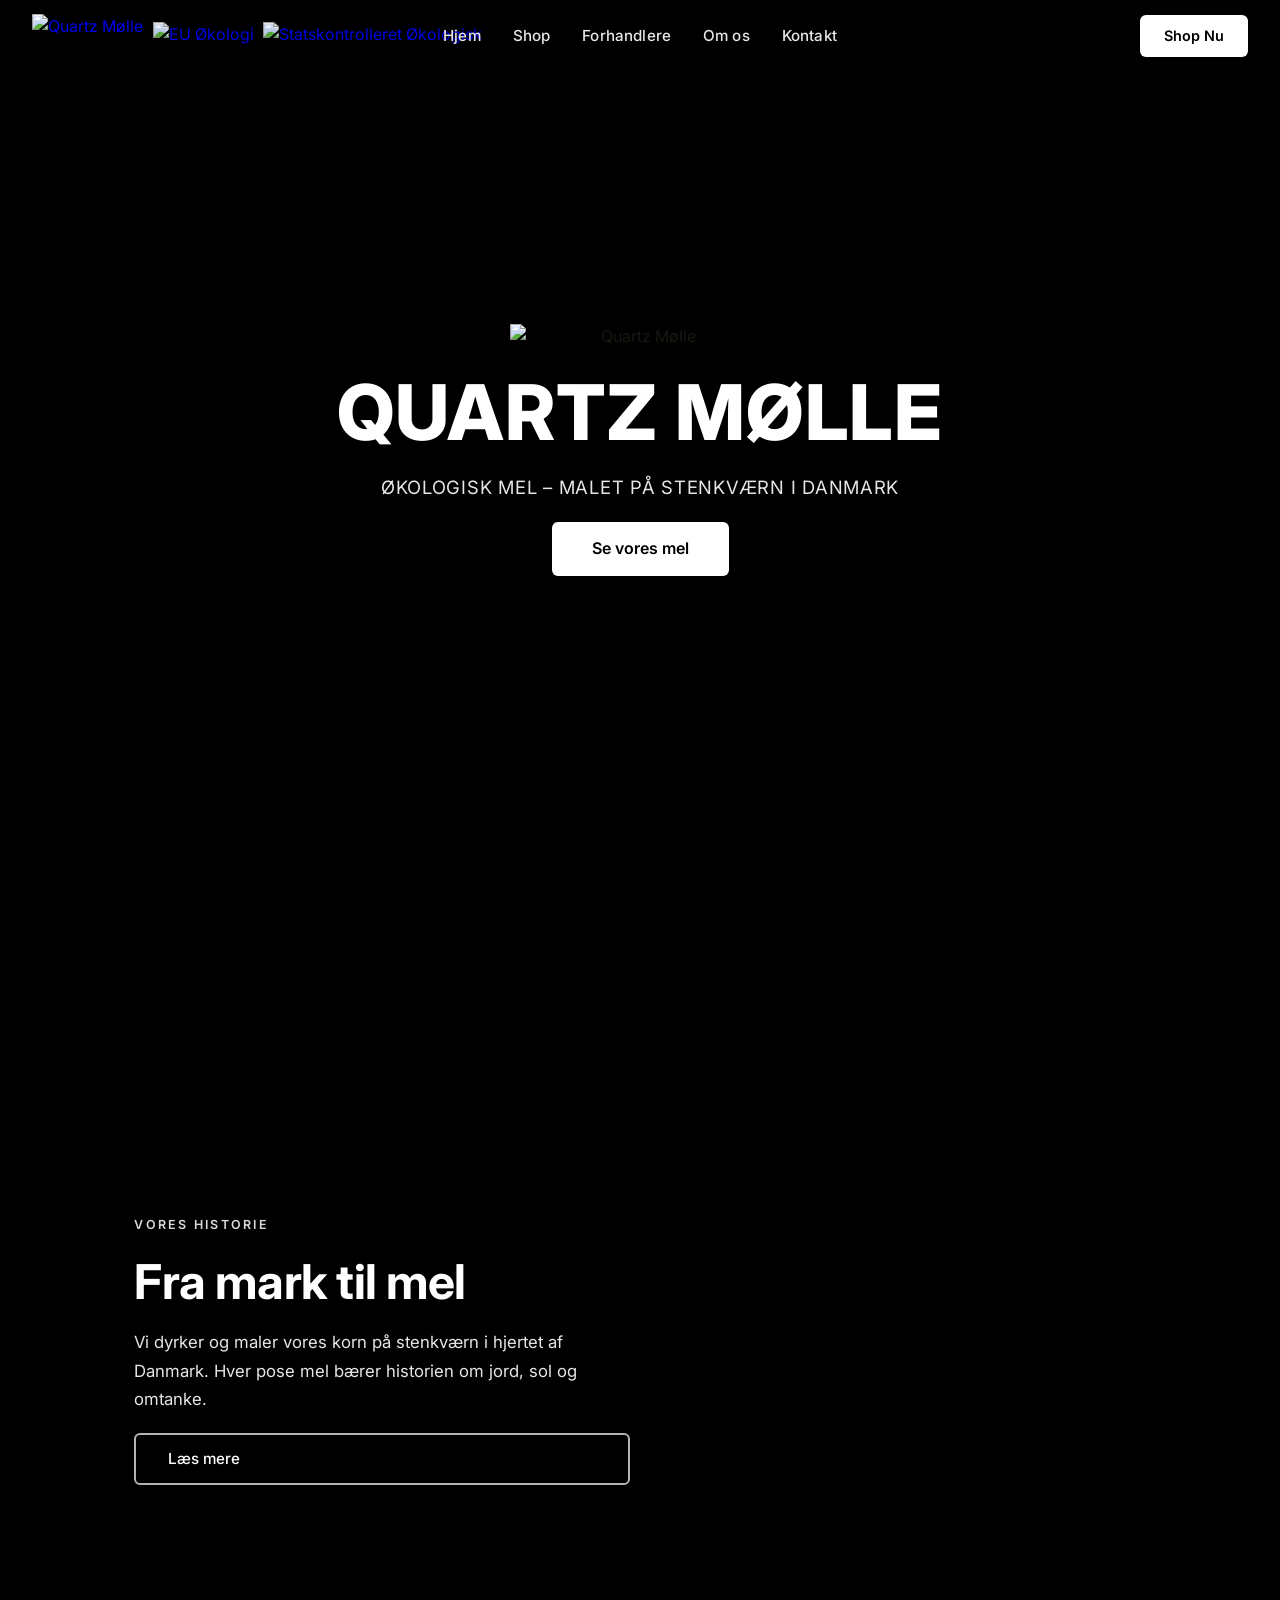
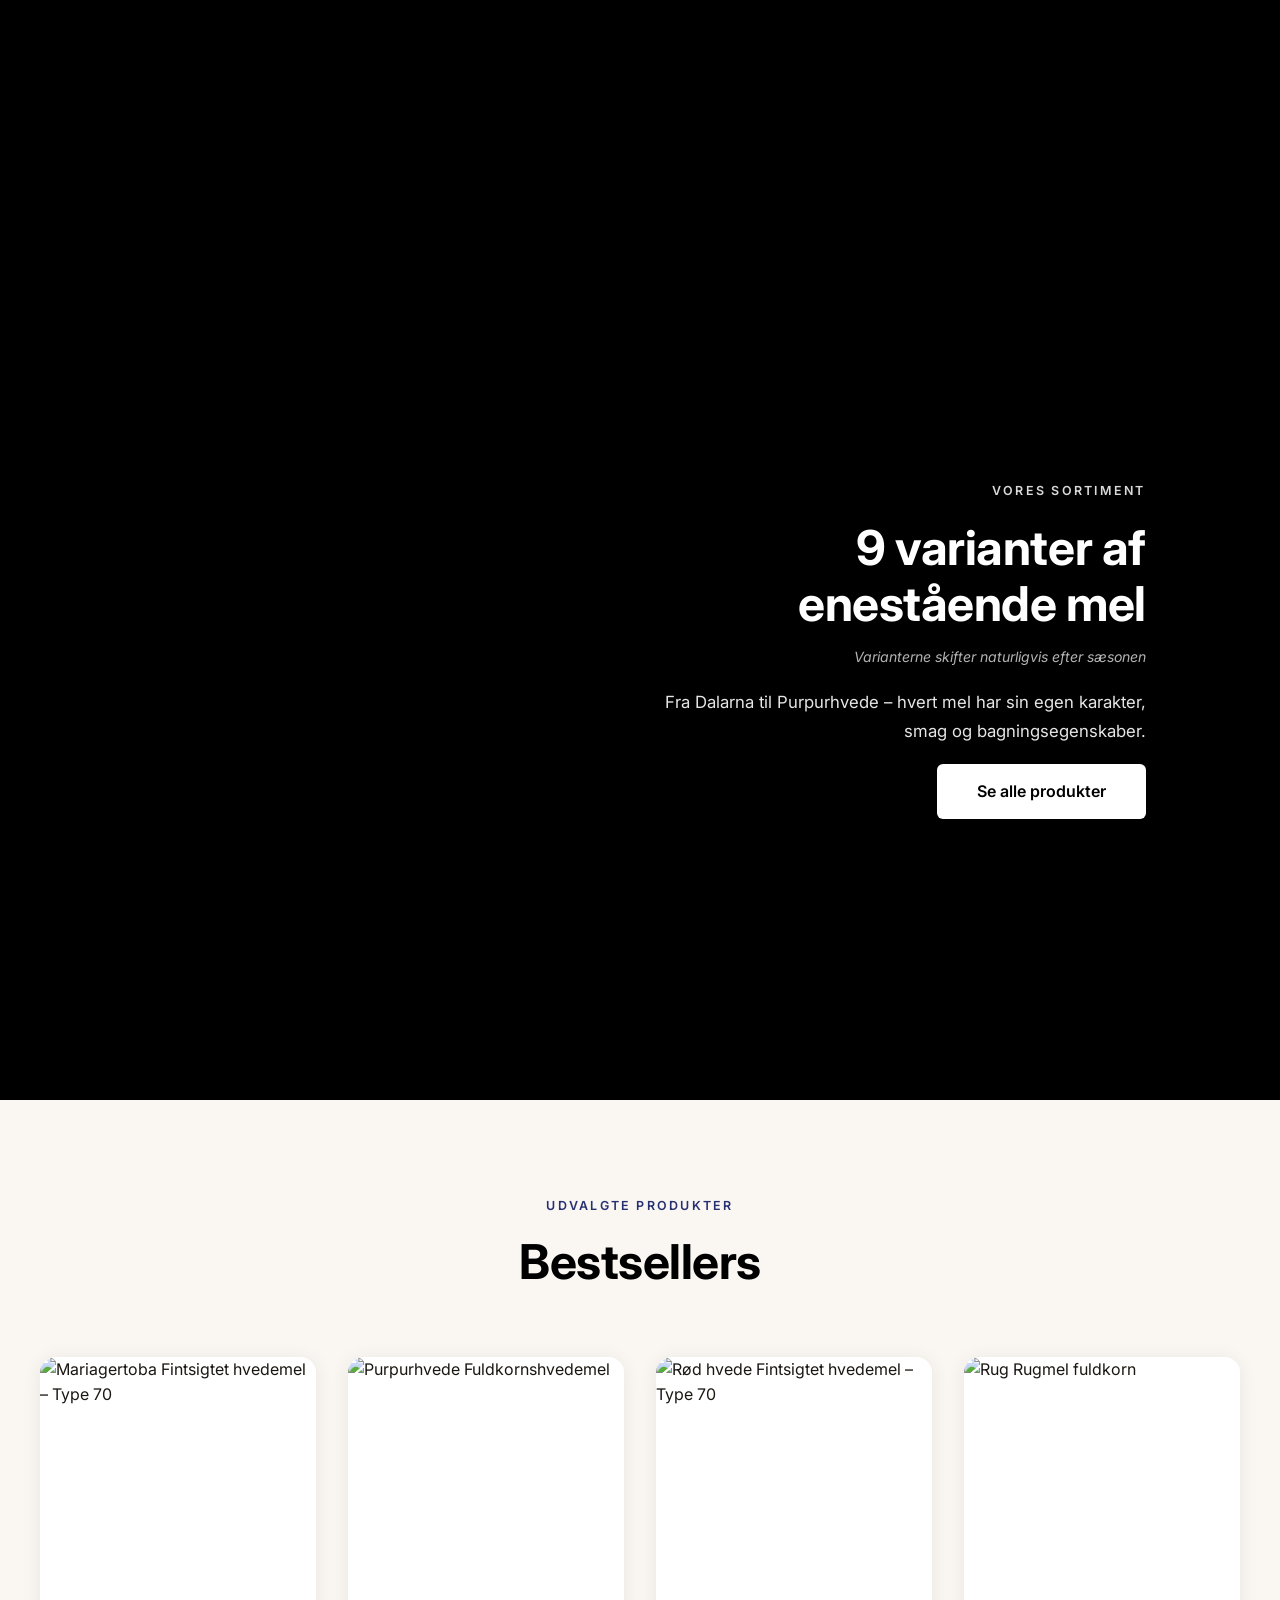
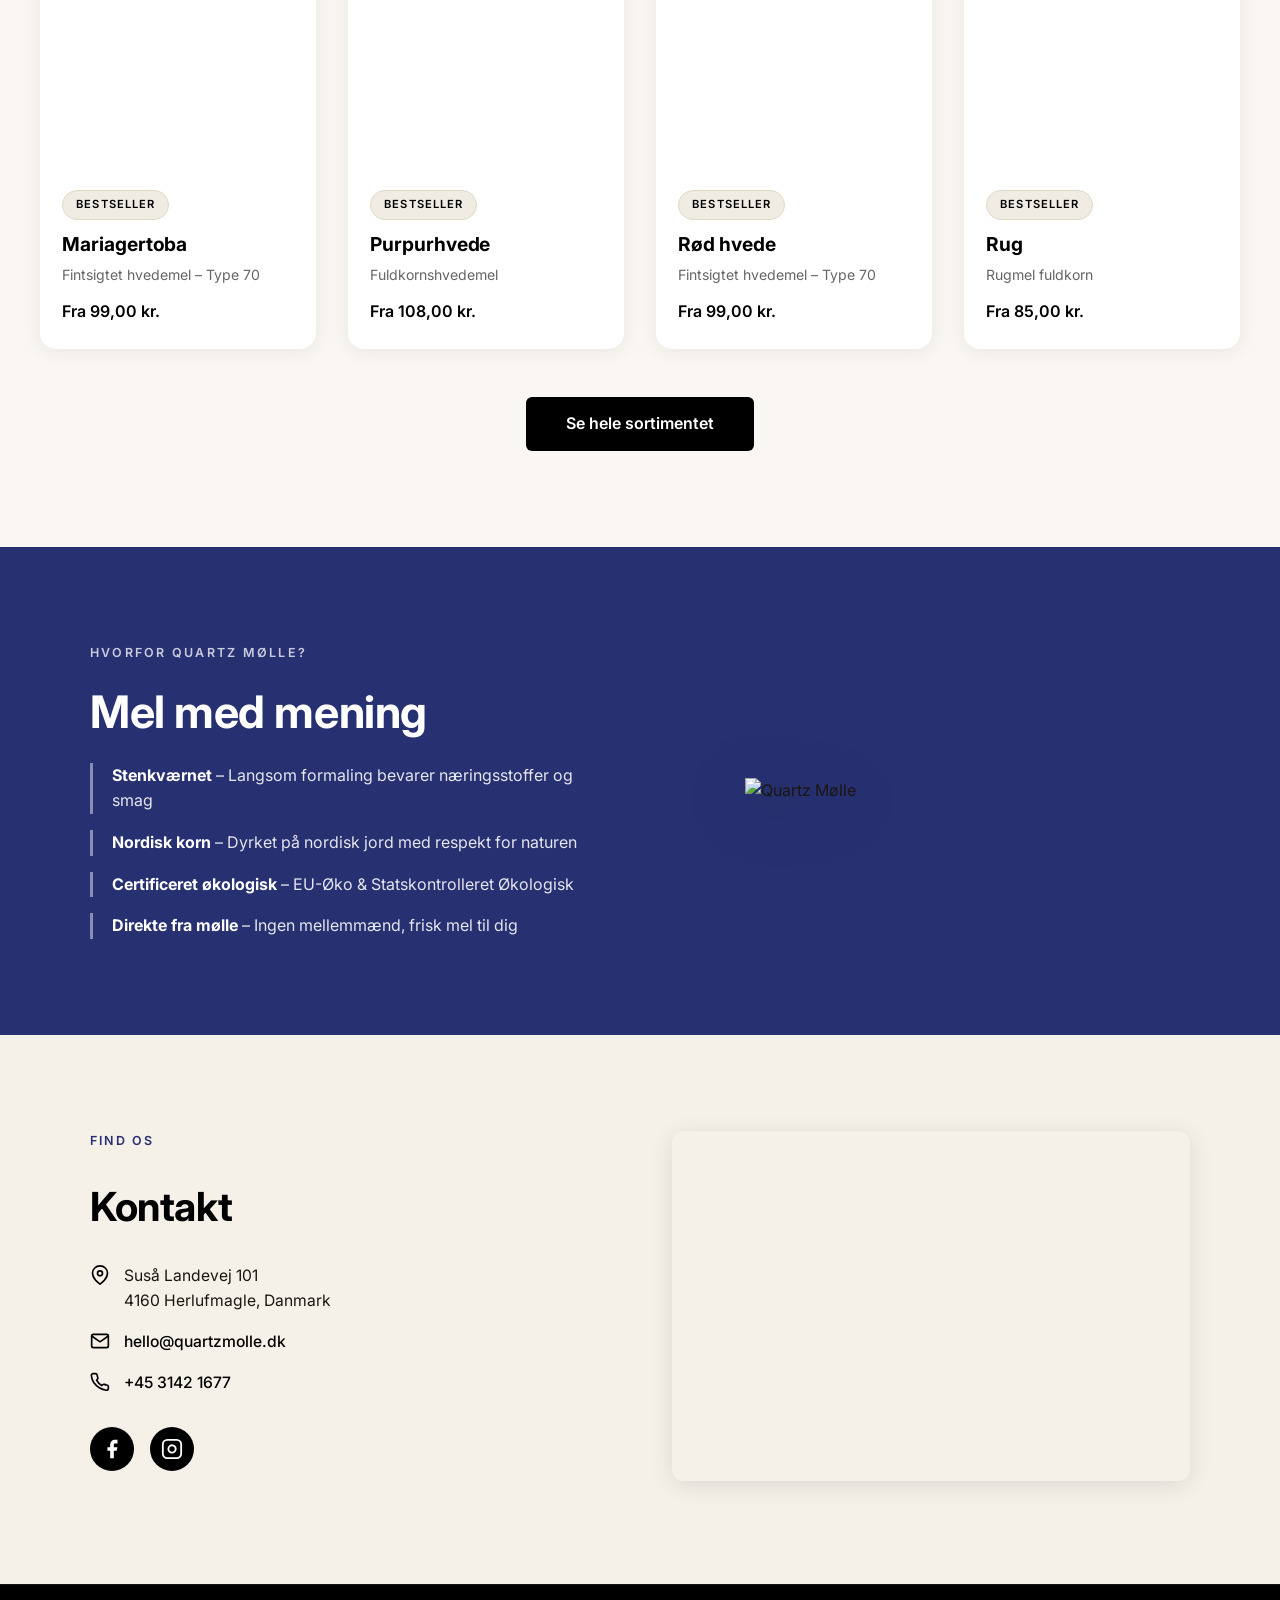
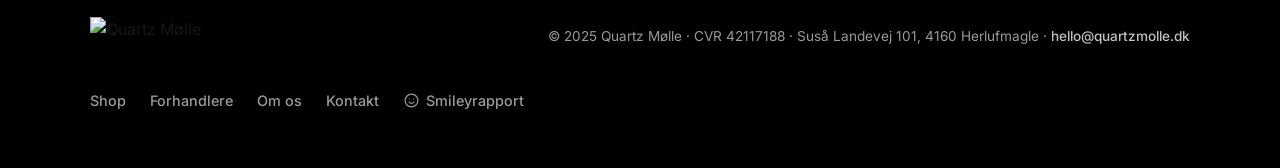
==== commit 5b27822b: "Update index.html" ====
--- a/index.html
+++ b/index.html
@@ -190,7 +190,7 @@
         <a href="forhandlere.html">Forhandlere</a>
         <a href="om.html">Om os</a>
         <a href="#kontakt">Kontakt</a>
-        <a href="https://www.findsmiley.dk/Sider/KontrolRapport.aspx?Virk=7162357" class="footer-smiley-link" target="_blank" rel="noopener" title="Smileyrapport – se vores kontrolrapport fra Fødevarestyrelsen" aria-label="Smileyrapport – se vores kontrolrapport fra Fødevarestyrelsen">
+        <a href="https://www.findsmiley.dk/1149461" class="footer-smiley-link" target="_blank" rel="noopener" title="Smileyrapport – se vores kontrolrapport fra Fødevarestyrelsen" aria-label="Smileyrapport – se vores kontrolrapport fra Fødevarestyrelsen">
           <svg viewBox="0 0 24 24" width="17" height="17" fill="none" stroke="currentColor" stroke-width="1.7" stroke-linecap="round" stroke-linejoin="round" aria-hidden="true" focusable="false">
             <circle cx="12" cy="12" r="9"></circle>
             <path d="M8.6 14.3c.85 1.1 2 1.7 3.4 1.7s2.55-.6 3.4-1.7"></path>
@@ -205,6 +205,7 @@
   <script src="js/products.js"></script>
   <script src="js/cart.js"></script>
   <script src="js/main.js"></script>
+  <script src="js/lang-popup.js"></script>
 
   <script>
     (function () {
--- a/css/style.css
+++ b/css/style.css
@@ -1663,3 +1663,24 @@
   25% { transform: translateX(-4px); }
   75% { transform: translateX(4px); }
 }
+
+/* ── Smiley­rapport link (in footer links row) ───────────────── */
+.footer-smiley-link {
+  display: inline-flex;
+  align-items: center;
+  gap: 0.4rem;
+  color: rgba(255,255,255,0.6);
+  font-size: 0.9rem;
+  font-weight: 500;
+  text-decoration: none;
+  transition: color 0.2s, transform 0.2s;
+}
+.footer-smiley-link svg { display: block; }
+.footer-smiley-link:hover {
+  color: #f5c400;            /* fødevare-smiley gul ved hover */
+  transform: translateY(-1px);
+}
+.footer-smiley-word { white-space: nowrap; }
+@media (max-width: 600px) {
+  .footer-smiley-word { display: none; }   /* kun selve smiley-ikonet på mobil */
+}
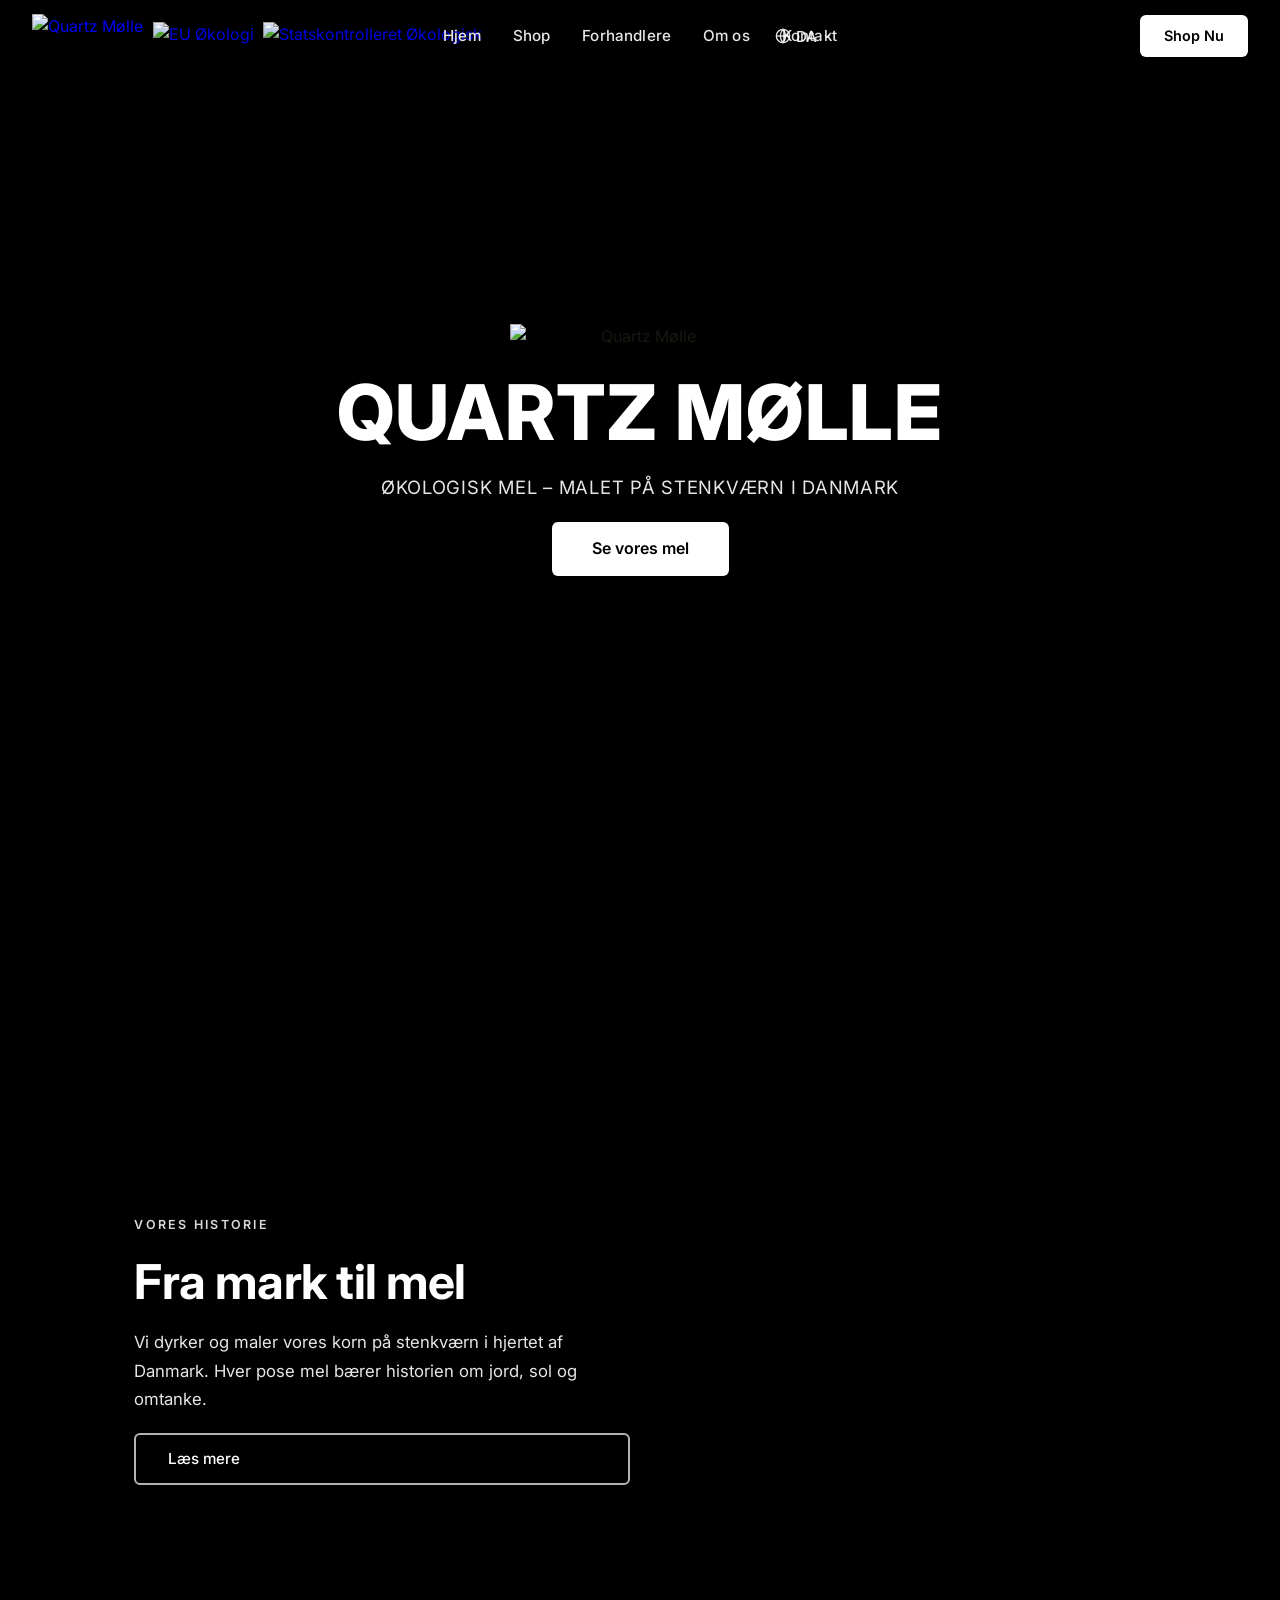
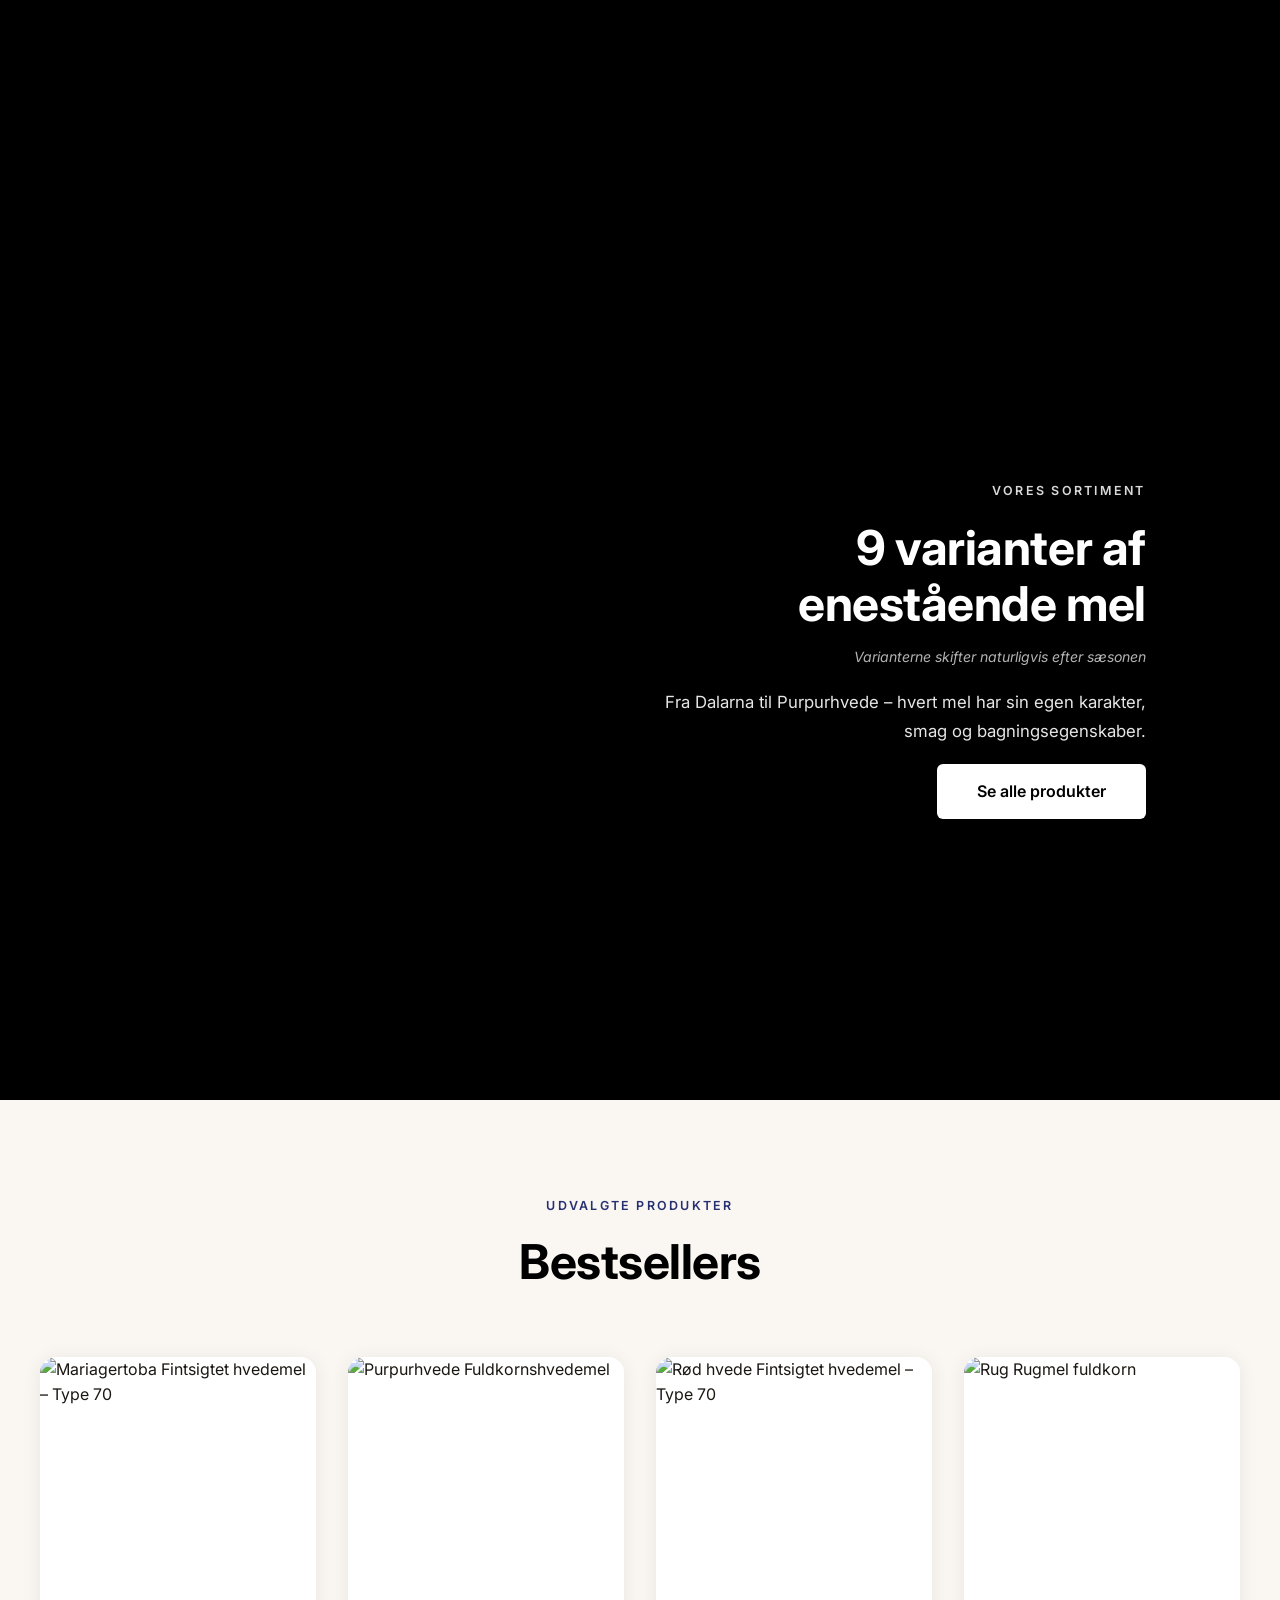
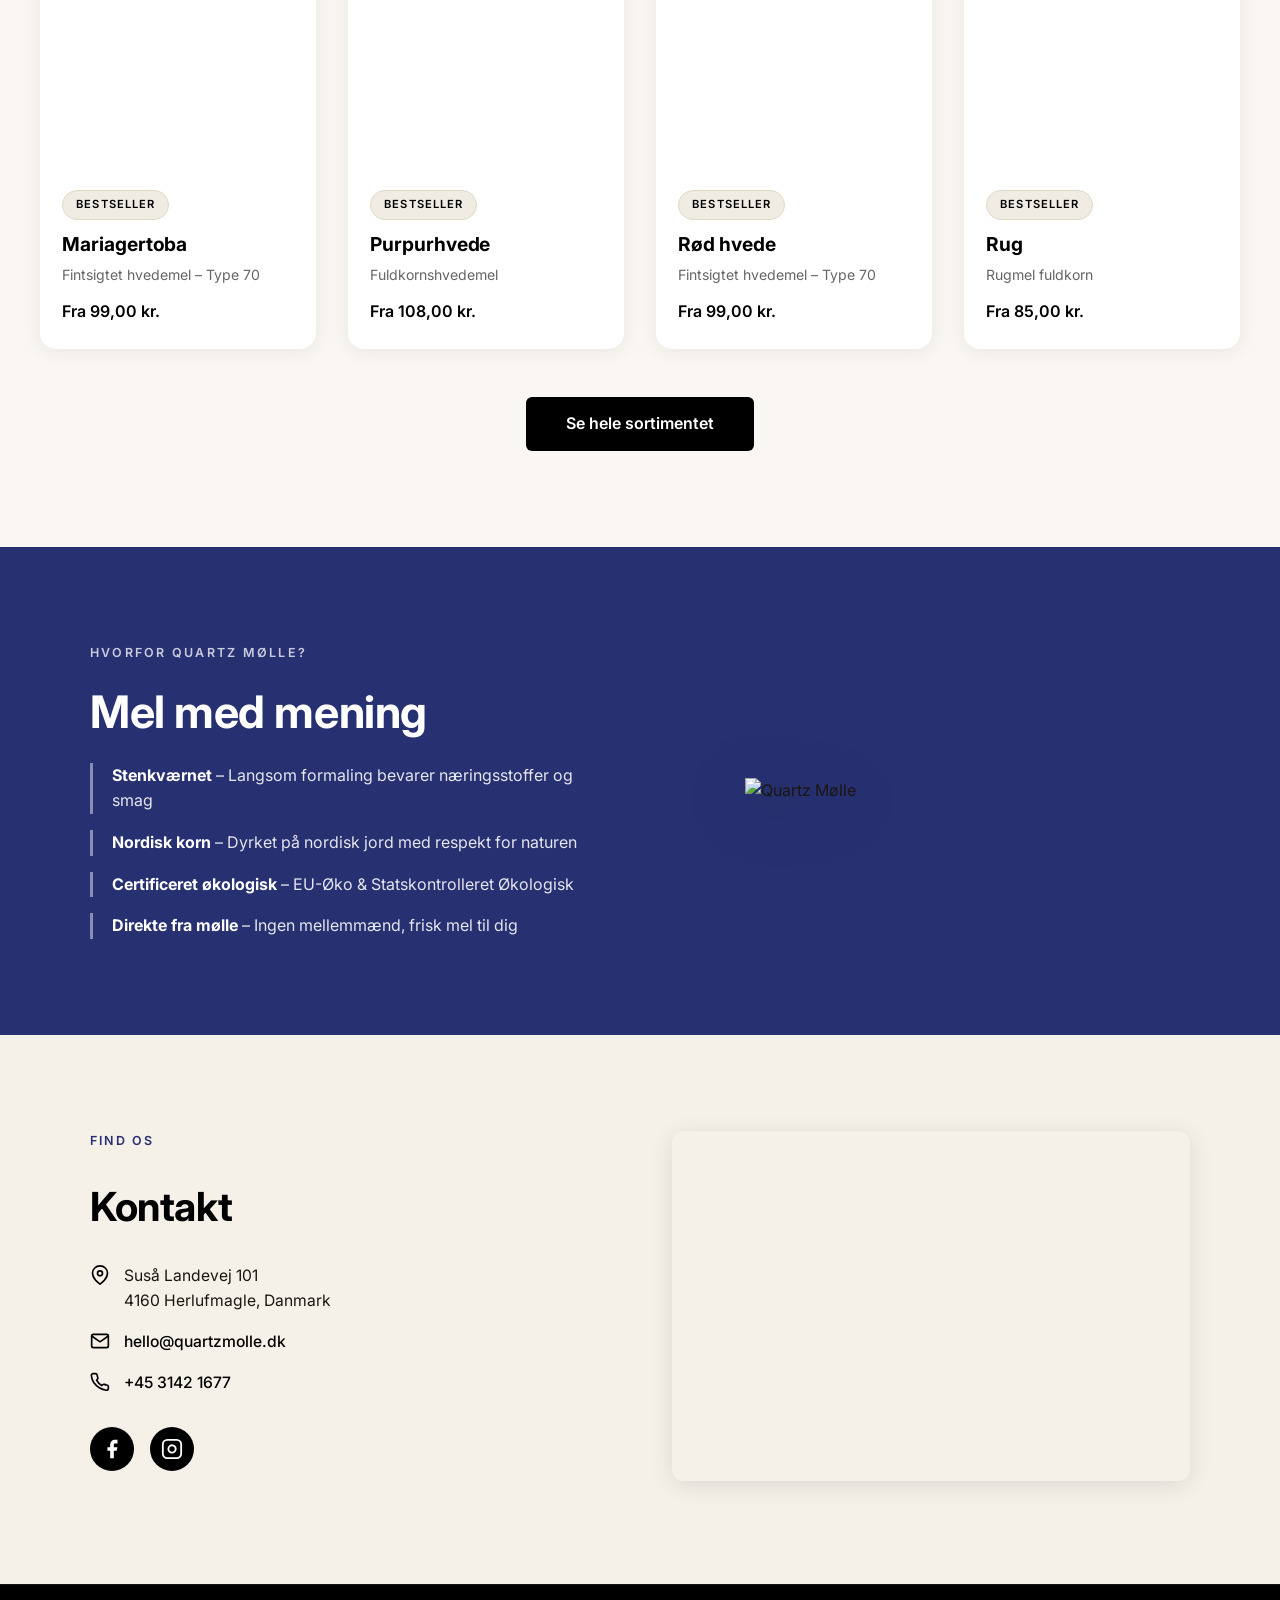
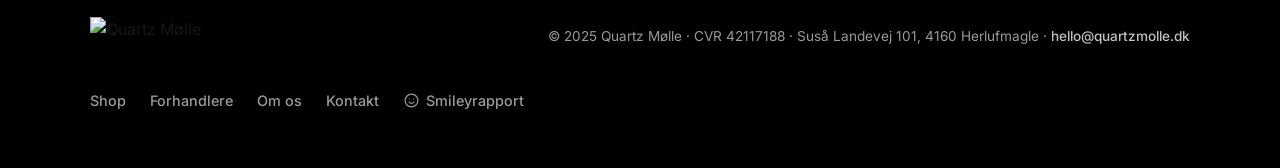
==== commit f08b5787: "Merge pull request #2 from arnkeenan-gif/click-and-collect Tilfoej soegning Click and Collect fufill" ====
--- a/index.html
+++ b/index.html
@@ -205,7 +205,7 @@
   <script src="js/products.js"></script>
   <script src="js/cart.js"></script>
   <script src="js/main.js"></script>
-  <script src="js/lang-popup.js"></script>
+  <script src="js/i18n.js"></script>
 
   <script>
     (function () {
@@ -241,5 +241,20 @@
       });
     })();
   </script>
+
+  <!-- Auto-hide the pinned header as soon as the page is scrolled, so it leaves
+       the screen cleanly instead of travelling up through the black status bar. -->
+  <script>
+    (function () {
+      var nav = document.getElementById('nav');
+      if (!nav) return;
+      function onScroll() {
+        if (window.scrollY > 10) nav.classList.add('nav-hidden');
+        else nav.classList.remove('nav-hidden');
+      }
+      window.addEventListener('scroll', onScroll, { passive: true });
+      onScroll();
+    })();
+  </script>
 </body>
 </html>
--- a/css/style.css
+++ b/css/style.css
@@ -1315,11 +1315,25 @@
 /* ── RESPONSIVE ── */
 @media (max-width: 768px) {
   .nav { position: fixed; } /* stays pinned so status bar area stays consistent */
-  /* On the products listing, forhandlere, and om os pages, let the nav
-     scroll away with the page on mobile instead of staying pinned. */
+  /* On the front page, products listing, forhandlere, and om os pages, let the
+     nav (logo, cart, menu) scroll away with the page on mobile instead of
+     staying pinned. The front page is targeted via its hero-content block. */
   body:has(.shop-hero) .nav,
   body:has(.forhandlere-hero) .nav,
   body:has(.om-hero) .nav { position: absolute; }
+  /* Front page: the header (logo/menu/language/cart) is pinned at the top, and
+     fades cleanly off the screen as soon as you scroll — so it leaves the view
+     instead of slowly travelling up through the black status bar. It comes back
+     when you scroll to the top again. */
+  body:has(.hero-content) .nav {
+    position: fixed;
+    transition: opacity 0.25s ease, transform 0.25s ease;
+  }
+  body:has(.hero-content) .nav.nav-hidden {
+    opacity: 0;
+    transform: translateY(-12px);
+    pointer-events: none;
+  }
   .nav-links, .nav-cta { display: none; }
   .nav-burger { display: flex; }
   .nav-logo img.eco-mark { display: none; }
@@ -1684,3 +1698,314 @@
 @media (max-width: 600px) {
   .footer-smiley-word { display: none; }   /* kun selve smiley-ikonet på mobil */
 }
+
+/* ============================================================
+   LANGUAGE POPUP (English / Dansk)
+   Floating dark card, brand-blue accent. Drop-in via js/lang-popup.js
+   ============================================================ */
+.lang-pop {
+  position: fixed;
+  z-index: 9998;
+  right: 1.5rem;
+  bottom: 1.5rem;
+  width: 320px;
+  max-width: calc(100vw - 2rem);
+  background: var(--brand-blue);
+  border: 1px solid rgba(255, 255, 255, 0.16);
+  border-radius: 18px;
+  padding: 1.4rem 1.4rem 1.3rem;
+  box-shadow: 0 18px 50px rgba(0, 0, 0, 0.55);
+  color: #fff;
+  font-family: 'Inter', system-ui, sans-serif;
+  opacity: 0;
+  transform: translateY(20px);
+  pointer-events: none;
+  transition: opacity 0.32s ease, transform 0.32s cubic-bezier(0.2, 0.8, 0.3, 1);
+}
+.lang-pop.open {
+  opacity: 1;
+  transform: translateY(0);
+  pointer-events: auto;
+}
+
+.lang-pop-head {
+  display: flex;
+  align-items: center;
+  gap: 0.55rem;
+  margin-bottom: 0.7rem;
+}
+.lang-pop-head svg { flex: 0 0 auto; color: var(--cream); }
+.lang-pop-head span {
+  font-size: 0.72rem;
+  font-weight: 600;
+  letter-spacing: 0.08em;
+  text-transform: uppercase;
+  color: rgba(250, 247, 242, 0.75);
+}
+
+.lang-pop-q {
+  font-size: 0.95rem;
+  line-height: 1.5;
+  color: rgba(255, 255, 255, 0.82);
+  margin-bottom: 1.1rem;
+}
+
+.lang-pop-btns { display: flex; flex-direction: column; gap: 0.6rem; }
+
+.lang-pop-btn {
+  width: 100%;
+  border: none;
+  border-radius: 12px;
+  padding: 0.85rem 1rem;
+  font-family: inherit;
+  font-size: 0.95rem;
+  font-weight: 600;
+  cursor: pointer;
+  display: flex;
+  align-items: center;
+  justify-content: center;
+  gap: 0.5rem;
+  transition: background 0.18s ease, transform 0.12s ease, border-color 0.18s ease;
+}
+.lang-pop-btn:active { transform: scale(0.98); }
+
+.lang-pop-btn.secondary {
+  background: var(--dark);
+  color: var(--cream);
+  border: 1px solid rgba(255, 255, 255, 0.12);
+}
+.lang-pop-btn.secondary:hover {
+  background: #161616;
+}
+
+.lang-pop-btn.primary {
+  background: var(--cream);
+  color: var(--dark);
+}
+.lang-pop-btn.primary:hover { background: #ffffff; }
+
+@media (max-width: 768px) {
+  .lang-pop {
+    right: 0.85rem;
+    bottom: 0.85rem;
+    width: 260px;
+    max-width: calc(100vw - 1.7rem);
+    padding: 1.1rem 1.1rem 1rem;
+    padding-bottom: calc(1rem + env(safe-area-inset-bottom, 0px));
+    border-radius: 16px;
+  }
+  .lang-pop-q { font-size: 0.88rem; margin-bottom: 0.9rem; }
+  .lang-pop-btn { padding: 0.72rem 1rem; font-size: 0.9rem; }
+}
+
+/* ============================================================
+   PRODUKTSØGNING (shop) + FORESLÅEDE PRODUKTER (produktside)
+   ============================================================ */
+
+/* ── Søgefelt på shop-siden ── */
+.shop-search {
+  max-width: 1200px;
+  margin: 0 auto 2.5rem;
+}
+
+.shop-search-box {
+  position: relative;
+  display: flex;
+  align-items: center;
+  max-width: 520px;
+  margin: 0 auto;
+  background: #fff;
+  border: 1px solid #e0d9c8;
+  border-radius: 999px;
+  box-shadow: 0 2px 14px rgba(0,0,0,0.06);
+  transition: box-shadow 0.25s, border-color 0.25s;
+}
+
+.shop-search-box:focus-within {
+  border-color: var(--brand-blue);
+  box-shadow: 0 4px 22px rgba(39, 48, 113, 0.16);
+}
+
+.shop-search-icon {
+  flex: none;
+  margin-left: 1.1rem;
+  color: #888;
+}
+
+.shop-search-input {
+  flex: 1;
+  border: none;
+  outline: none;
+  background: transparent;
+  font-family: inherit;
+  font-size: 1rem;
+  color: var(--text);
+  padding: 0.95rem 0.6rem 0.95rem 0.8rem;
+}
+
+.shop-search-input::placeholder { color: #888; }
+
+/* Skjul browserens indbyggede ryd-knap til fordel for vores egen */
+.shop-search-input::-webkit-search-decoration,
+.shop-search-input::-webkit-search-cancel-button { -webkit-appearance: none; }
+
+.shop-search-clear {
+  flex: none;
+  display: flex;
+  align-items: center;
+  justify-content: center;
+  margin-right: 0.6rem;
+  width: 32px;
+  height: 32px;
+  border: none;
+  border-radius: 50%;
+  background: #f0ece3;
+  color: #555;
+  cursor: pointer;
+  transition: background 0.2s, color 0.2s;
+}
+
+.shop-search-clear:hover { background: var(--brand-blue); color: #fff; }
+
+@media (max-width: 600px) {
+  .shop-search { margin-bottom: 2rem; }
+  .shop-search-input { font-size: 0.95rem; padding: 0.85rem 0.5rem 0.85rem 0.7rem; }
+}
+
+/* ── Foreslåede produkter på produktsiden ── */
+.suggested {
+  background: var(--cream);
+  padding: 1rem 2rem 5rem;
+}
+
+.suggested-inner {
+  max-width: 1200px;
+  margin: 0 auto;
+  border-top: 1px solid #e0d9c8;
+  padding-top: 3.5rem;
+}
+
+.suggested-header {
+  text-align: center;
+  margin-bottom: 2.5rem;
+  display: flex;
+  flex-direction: column;
+  gap: 0.5rem;
+}
+
+.suggested-header h2 {
+  font-family: 'Inter', sans-serif;
+  font-size: clamp(1.6rem, 3.5vw, 2.4rem);
+  font-weight: 700;
+  color: var(--dark);
+  letter-spacing: -0.01em;
+}
+
+.suggested-grid {
+  display: grid;
+  grid-template-columns: repeat(auto-fill, minmax(260px, 1fr));
+  gap: 2rem;
+}
+
+/* Følg samme breakpoint som resten af produktsiden (768px) */
+@media (max-width: 768px) {
+  .suggested { padding: 0.5rem 1.25rem 4rem; }
+  .suggested-inner { padding-top: 2.5rem; }
+  .suggested-grid { gap: 1.25rem; }
+}
+
+/* ============================================================
+   SPROGVÆLGER (dansk / engelsk) — injiceres i headeren via js/i18n.js
+   ============================================================ */
+.lang-switch {
+  position: relative;
+  display: inline-flex;
+  align-items: center;
+  margin-right: 0.9rem;
+}
+/* Reads like a nav link by default (white over the hero, dark on light navs) */
+.lang-switch-btn {
+  display: inline-flex;
+  align-items: center;
+  gap: 0.32rem;
+  background: none;
+  border: none;
+  padding: 0;
+  color: #fff;
+  opacity: 0.9;
+  font-family: inherit;
+  font-size: 0.95rem;
+  font-weight: 500;
+  letter-spacing: 0.01em;
+  text-shadow: 0 1px 8px rgba(0,0,0,0.4);
+  cursor: pointer;
+  transition: opacity 0.2s;
+}
+.lang-switch-btn:hover { opacity: 1; }
+.lang-switch-btn .lang-chevron { width: 11px; height: 11px; opacity: 0.85; transition: transform 0.2s; }
+.lang-switch.open .lang-switch-btn .lang-chevron { transform: rotate(180deg); }
+/* Dark text on the light inner-page nav (product, success, checkout) */
+.nav.nav-light .lang-switch-btn { color: var(--dark); text-shadow: none; }
+.lang-switch-menu {
+  position: absolute;
+  top: calc(100% + 0.5rem);
+  right: 0;
+  min-width: 150px;
+  background: #fff;
+  border-radius: 12px;
+  box-shadow: 0 10px 34px rgba(0,0,0,0.18);
+  padding: 0.4rem;
+  display: none;
+  flex-direction: column;
+  gap: 0.15rem;
+  z-index: 1200;
+}
+.lang-switch.open .lang-switch-menu { display: flex; }
+.lang-switch-menu button {
+  text-align: left;
+  background: transparent;
+  border: none;
+  border-radius: 8px;
+  padding: 0.6rem 0.8rem;
+  font-family: inherit;
+  font-size: 0.92rem;
+  color: #1a1611;
+  cursor: pointer;
+  transition: background 0.12s;
+}
+.lang-switch-menu button:hover { background: #f0ece3; }
+.lang-switch-menu button.active {
+  background: var(--brand-blue);
+  color: #fff;
+  font-weight: 600;
+}
+
+/* In the mobile slide-out menu the switch sits centered on the blue overlay */
+.mobile-menu .lang-switch { margin: 0.25rem 0 0; }
+.mobile-menu .lang-switch-btn { font-size: 1.2rem; gap: 0.45rem; opacity: 1; }
+.mobile-menu .lang-switch-btn .lang-chevron { width: 14px; height: 14px; }
+.mobile-menu .lang-switch-menu { right: auto; left: 50%; transform: translateX(-50%); }
+
+/* Floating fallback for pages without a nav (internal panels: /locker, /fulfill) */
+.lang-switch--floating {
+  position: fixed;
+  top: 14px;
+  right: 14px;
+  margin-right: 0;
+  z-index: 4000;
+}
+.lang-switch--floating .lang-switch-btn {
+  background: #273071;
+  color: #fff;
+  opacity: 1;
+  padding: 0.5rem 0.85rem;
+  border-radius: 999px;
+  text-shadow: none;
+  box-shadow: 0 4px 16px rgba(0,0,0,0.2);
+}
+
+/* Compact in the top bar on mobile (drop the chevron to save space) */
+@media (max-width: 768px) {
+  .nav .lang-switch { margin-right: 0.5rem; }
+  .nav .lang-switch-btn .lang-chevron { display: none; }
+}
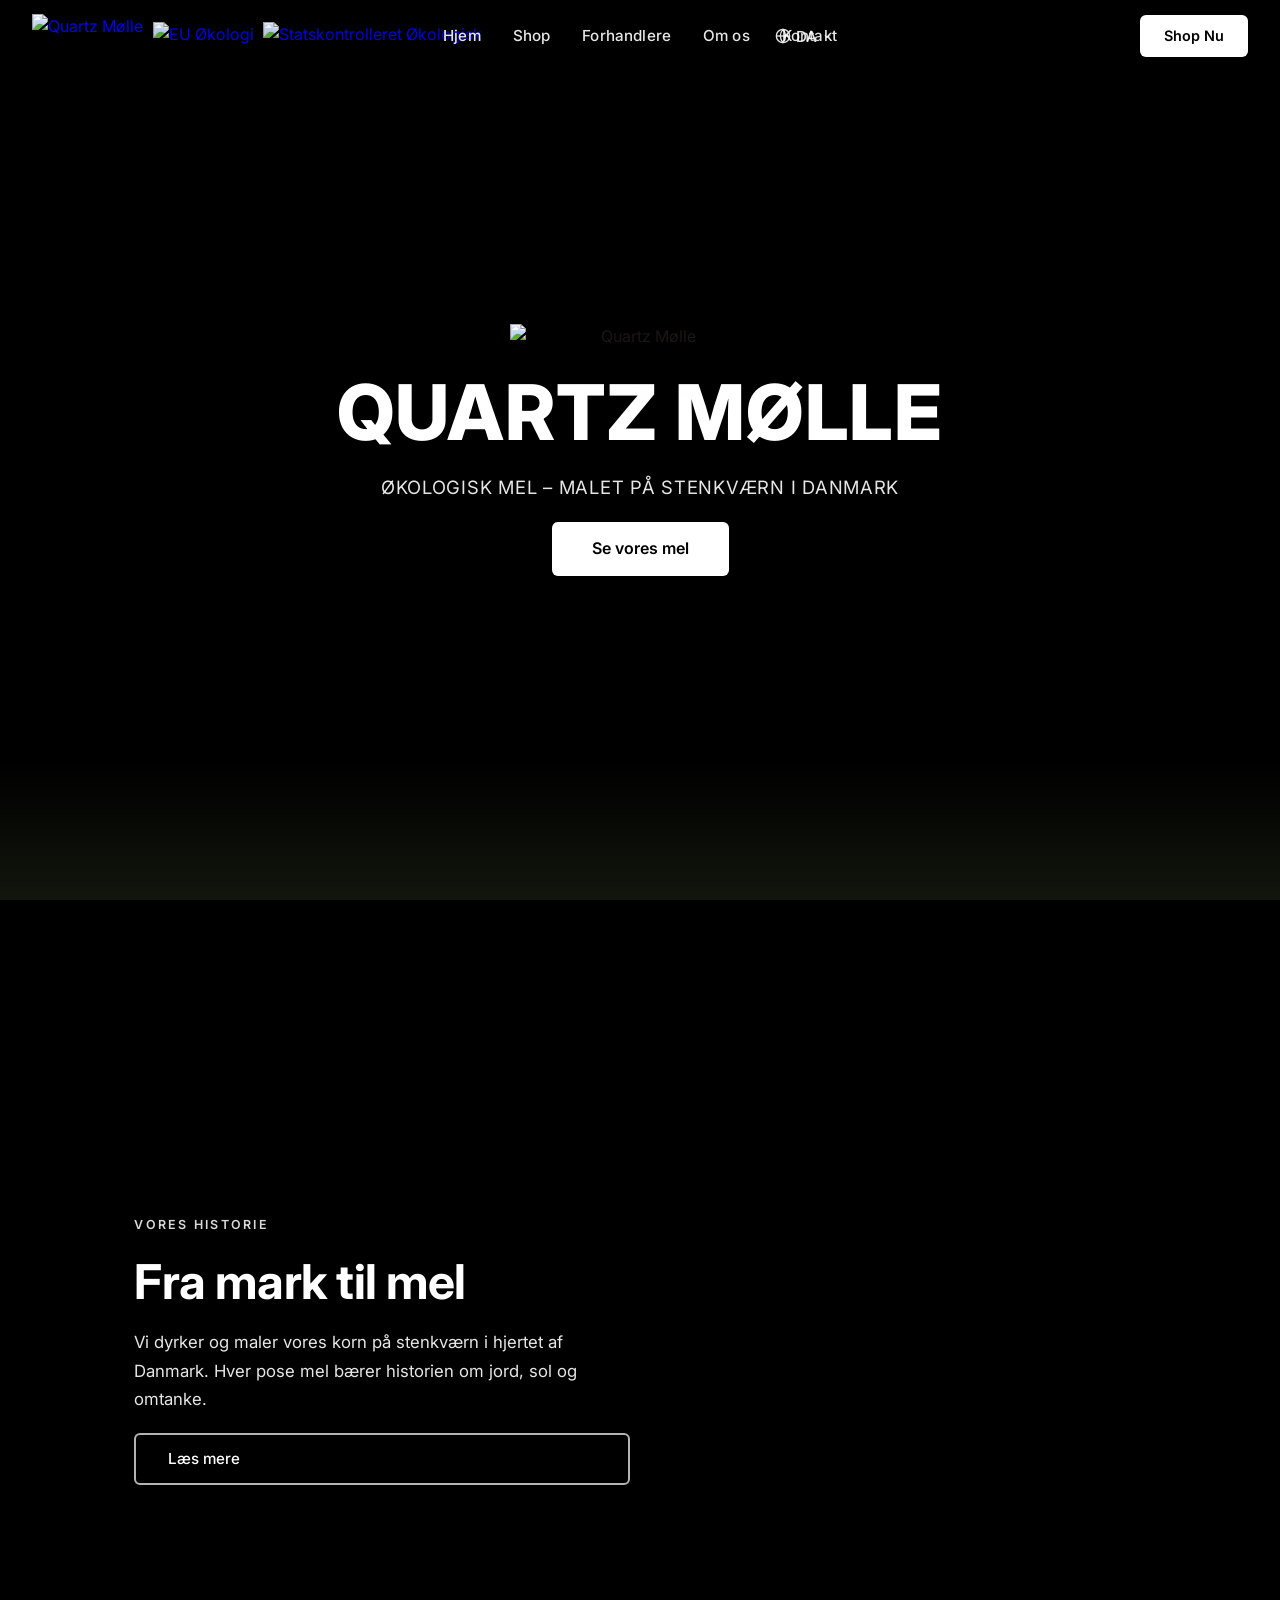
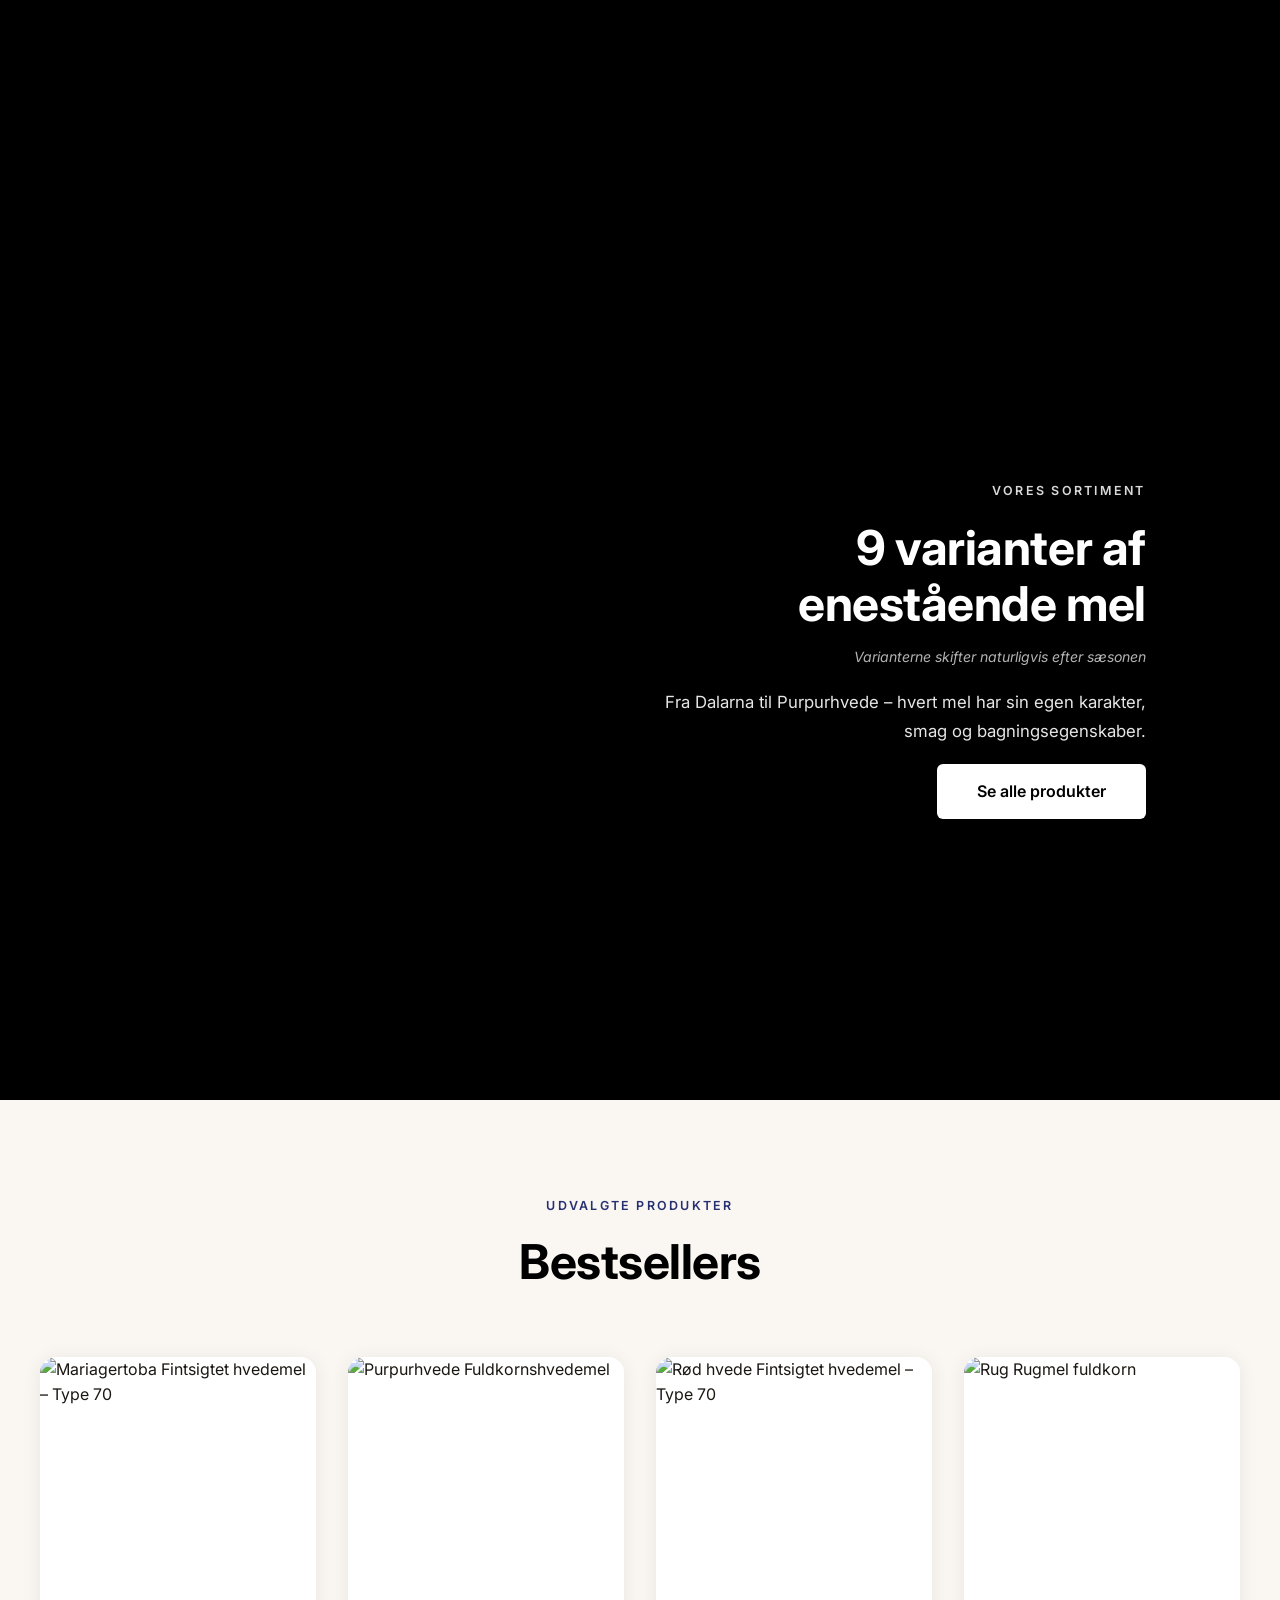
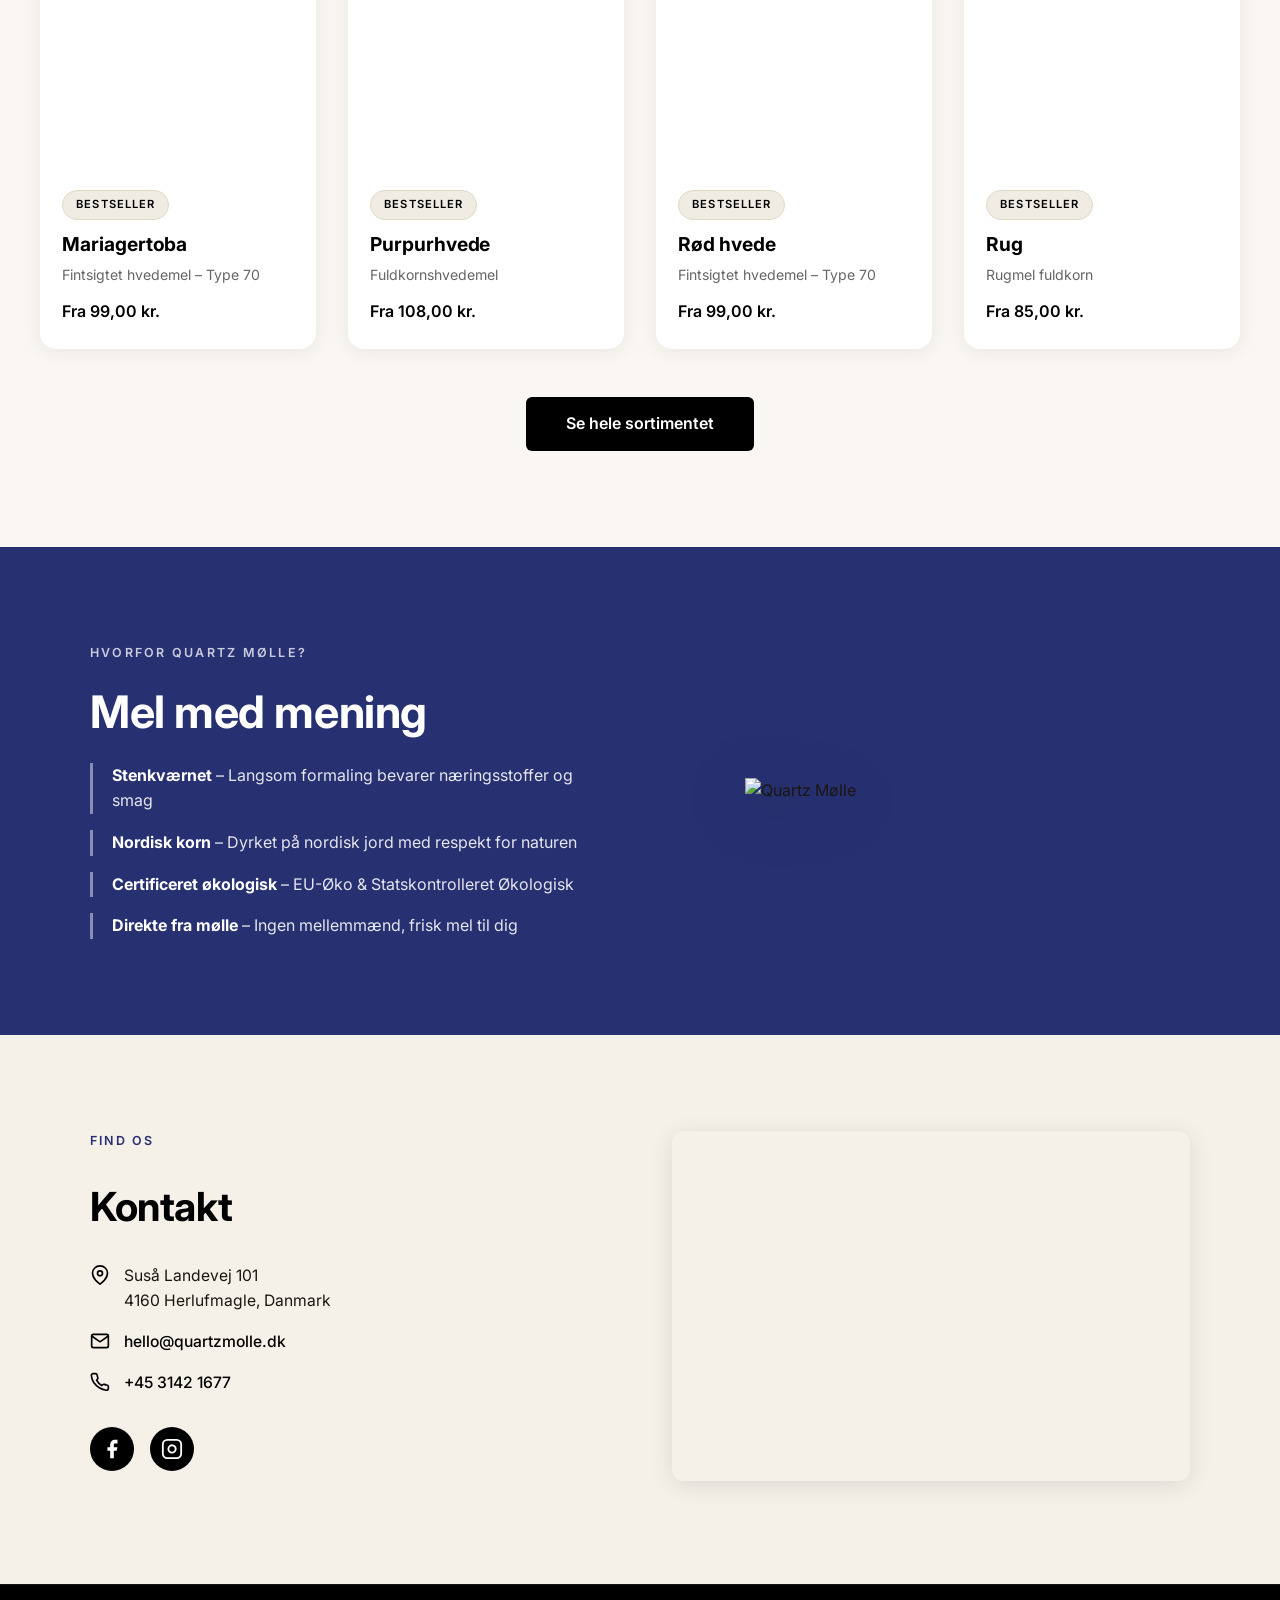
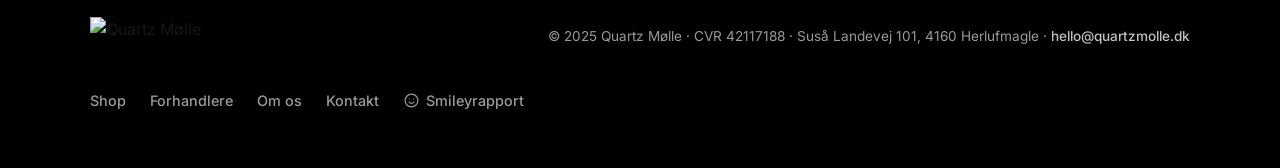
==== commit 46d9b77b: "Alle aendringer: sprog, soegning, Click and Collect, fixes" ====
--- a/index.html
+++ b/index.html
@@ -3,7 +3,8 @@
 <head>
   <meta charset="UTF-8" />
   <meta name="viewport" content="width=device-width, initial-scale=1.0, viewport-fit=cover" />
-  <meta name="theme-color" content="#000000" />
+  <!-- Blend the iOS status/address bars into the hero instead of stark black -->
+  <meta name="theme-color" content="#28301c" />
   <title>Quartz Mølle – Økologisk Mel fra Stenkværn</title>
   <link rel="icon" type="image/png" href="images/logopng.png">
   <link rel="apple-touch-icon" href="images/logopng.png">
@@ -19,29 +20,23 @@
     #mobileMenu.open { display: flex !important; }
     #vid1 { opacity: 1; }
 
-    /* Black bar at bottom of mobile viewport - masks text scrolling under address bar */
-    @media (max-width: 768px) {
-      .bottom-mask {
-        position: fixed;
-        left: 0;
-        right: 0;
-        bottom: 0;
-        height: 4px;
-        background: #000;
-        pointer-events: none;
-        z-index: 9999;
-        transform: translate3d(0, 0, 0);
-        -webkit-transform: translate3d(0, 0, 0);
-        will-change: transform;
-      }
+    /* Soft fade at the very bottom of the hero so it eases into the bottom
+       browser bar instead of a hard black edge. Hidden once past the videos. */
+    .hero-bottom-fade {
+      position: fixed;
+      left: 0; right: 0; bottom: 0;
+      height: 140px;
+      background: linear-gradient(to bottom, transparent, #28301c);
+      z-index: 1;
+      pointer-events: none;
+      opacity: 1;
+      transition: opacity 0.3s;
     }
-    @media (min-width: 769px) {
-      .bottom-mask { display: none; }
-    }
+    body.past-videos .hero-bottom-fade { opacity: 0; }
   </style>
 </head>
 <body>
-  <div class="bottom-mask" aria-hidden="true"></div>
+  <div class="hero-bottom-fade" aria-hidden="true"></div>
   <nav class="nav" id="nav">
     <a href="index.html" class="nav-logo" onclick="event.preventDefault(); window.scrollTo(0, 0); window.location.replace('index.html?r=' + Date.now());">
       <img src="images/logopng.png" alt="Quartz Mølle" class="brand-mark" />
--- a/css/style.css
+++ b/css/style.css
@@ -1914,98 +1914,3 @@
   .suggested-grid { gap: 1.25rem; }
 }
 
-/* ============================================================
-   SPROGVÆLGER (dansk / engelsk) — injiceres i headeren via js/i18n.js
-   ============================================================ */
-.lang-switch {
-  position: relative;
-  display: inline-flex;
-  align-items: center;
-  margin-right: 0.9rem;
-}
-/* Reads like a nav link by default (white over the hero, dark on light navs) */
-.lang-switch-btn {
-  display: inline-flex;
-  align-items: center;
-  gap: 0.32rem;
-  background: none;
-  border: none;
-  padding: 0;
-  color: #fff;
-  opacity: 0.9;
-  font-family: inherit;
-  font-size: 0.95rem;
-  font-weight: 500;
-  letter-spacing: 0.01em;
-  text-shadow: 0 1px 8px rgba(0,0,0,0.4);
-  cursor: pointer;
-  transition: opacity 0.2s;
-}
-.lang-switch-btn:hover { opacity: 1; }
-.lang-switch-btn .lang-chevron { width: 11px; height: 11px; opacity: 0.85; transition: transform 0.2s; }
-.lang-switch.open .lang-switch-btn .lang-chevron { transform: rotate(180deg); }
-/* Dark text on the light inner-page nav (product, success, checkout) */
-.nav.nav-light .lang-switch-btn { color: var(--dark); text-shadow: none; }
-.lang-switch-menu {
-  position: absolute;
-  top: calc(100% + 0.5rem);
-  right: 0;
-  min-width: 150px;
-  background: #fff;
-  border-radius: 12px;
-  box-shadow: 0 10px 34px rgba(0,0,0,0.18);
-  padding: 0.4rem;
-  display: none;
-  flex-direction: column;
-  gap: 0.15rem;
-  z-index: 1200;
-}
-.lang-switch.open .lang-switch-menu { display: flex; }
-.lang-switch-menu button {
-  text-align: left;
-  background: transparent;
-  border: none;
-  border-radius: 8px;
-  padding: 0.6rem 0.8rem;
-  font-family: inherit;
-  font-size: 0.92rem;
-  color: #1a1611;
-  cursor: pointer;
-  transition: background 0.12s;
-}
-.lang-switch-menu button:hover { background: #f0ece3; }
-.lang-switch-menu button.active {
-  background: var(--brand-blue);
-  color: #fff;
-  font-weight: 600;
-}
-
-/* In the mobile slide-out menu the switch sits centered on the blue overlay */
-.mobile-menu .lang-switch { margin: 0.25rem 0 0; }
-.mobile-menu .lang-switch-btn { font-size: 1.2rem; gap: 0.45rem; opacity: 1; }
-.mobile-menu .lang-switch-btn .lang-chevron { width: 14px; height: 14px; }
-.mobile-menu .lang-switch-menu { right: auto; left: 50%; transform: translateX(-50%); }
-
-/* Floating fallback for pages without a nav (internal panels: /locker, /fulfill) */
-.lang-switch--floating {
-  position: fixed;
-  top: 14px;
-  right: 14px;
-  margin-right: 0;
-  z-index: 4000;
-}
-.lang-switch--floating .lang-switch-btn {
-  background: #273071;
-  color: #fff;
-  opacity: 1;
-  padding: 0.5rem 0.85rem;
-  border-radius: 999px;
-  text-shadow: none;
-  box-shadow: 0 4px 16px rgba(0,0,0,0.2);
-}
-
-/* Compact in the top bar on mobile (drop the chevron to save space) */
-@media (max-width: 768px) {
-  .nav .lang-switch { margin-right: 0.5rem; }
-  .nav .lang-switch-btn .lang-chevron { display: none; }
-}
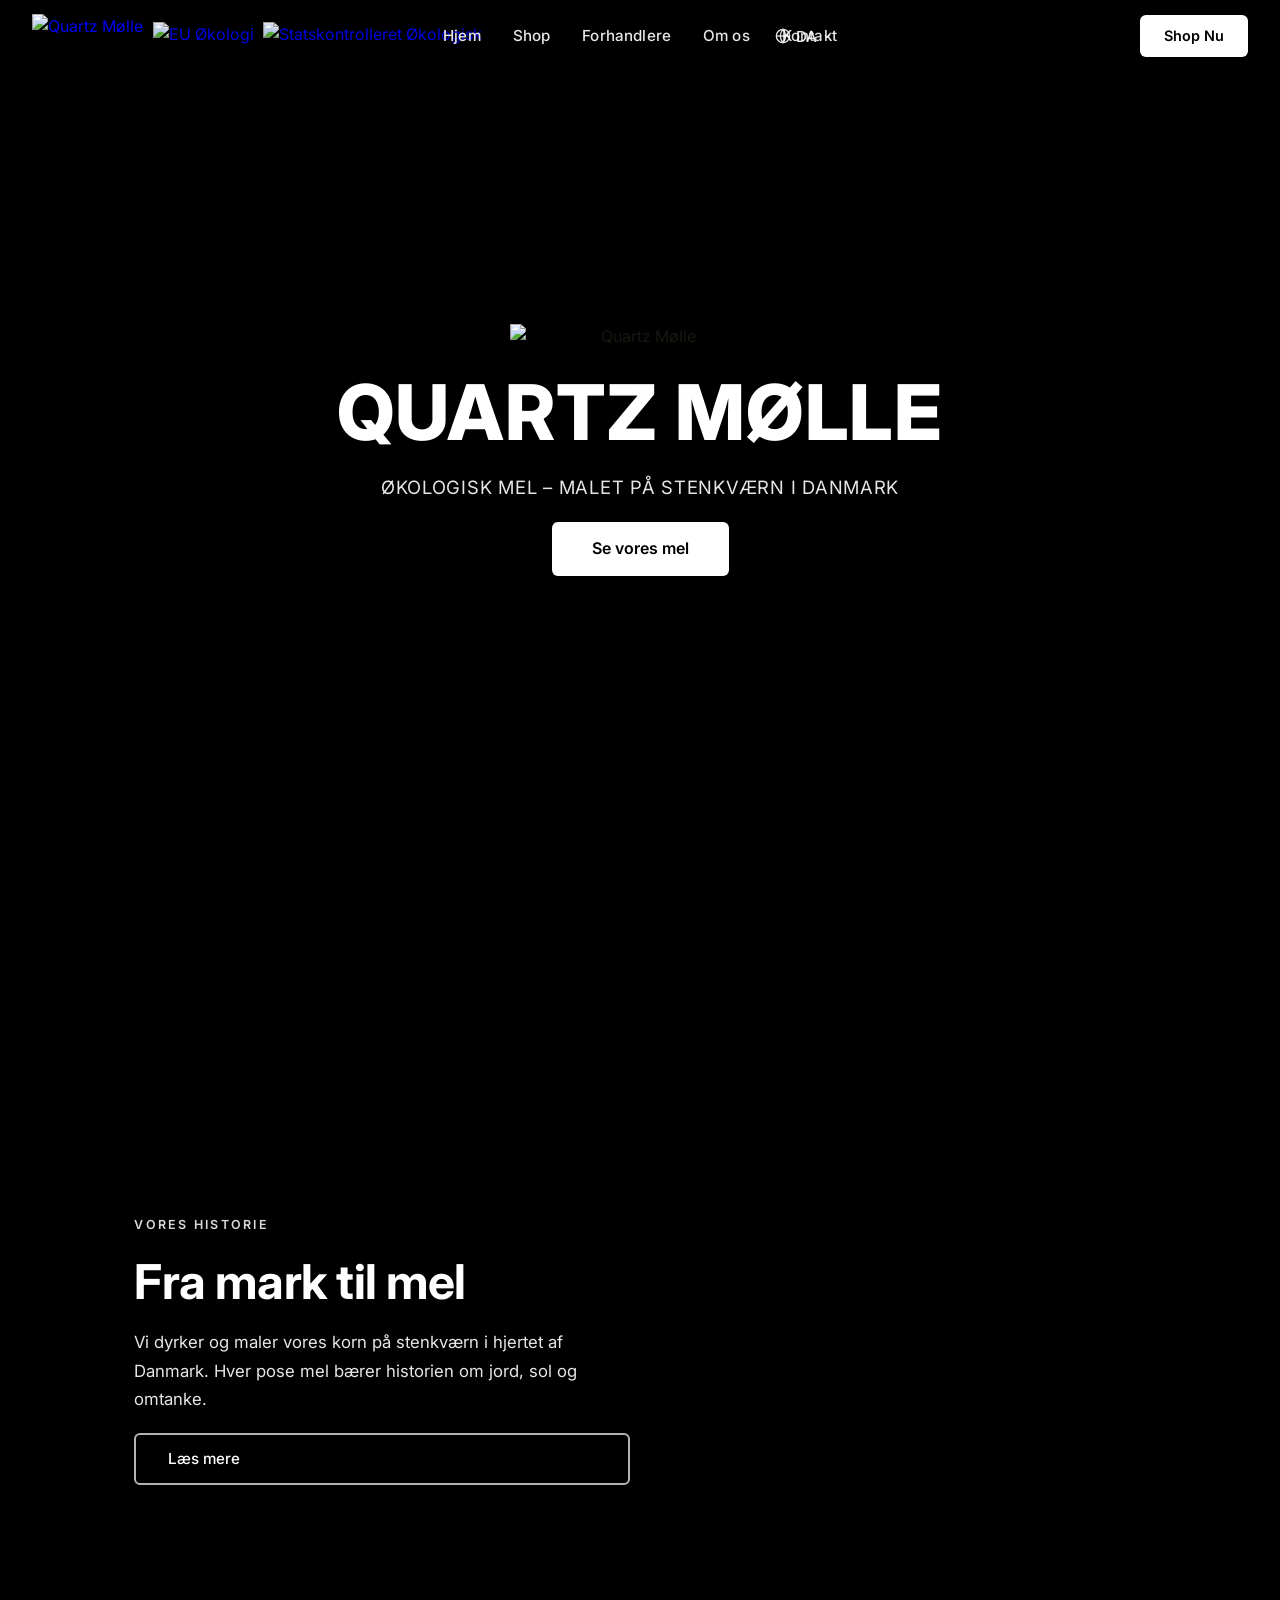
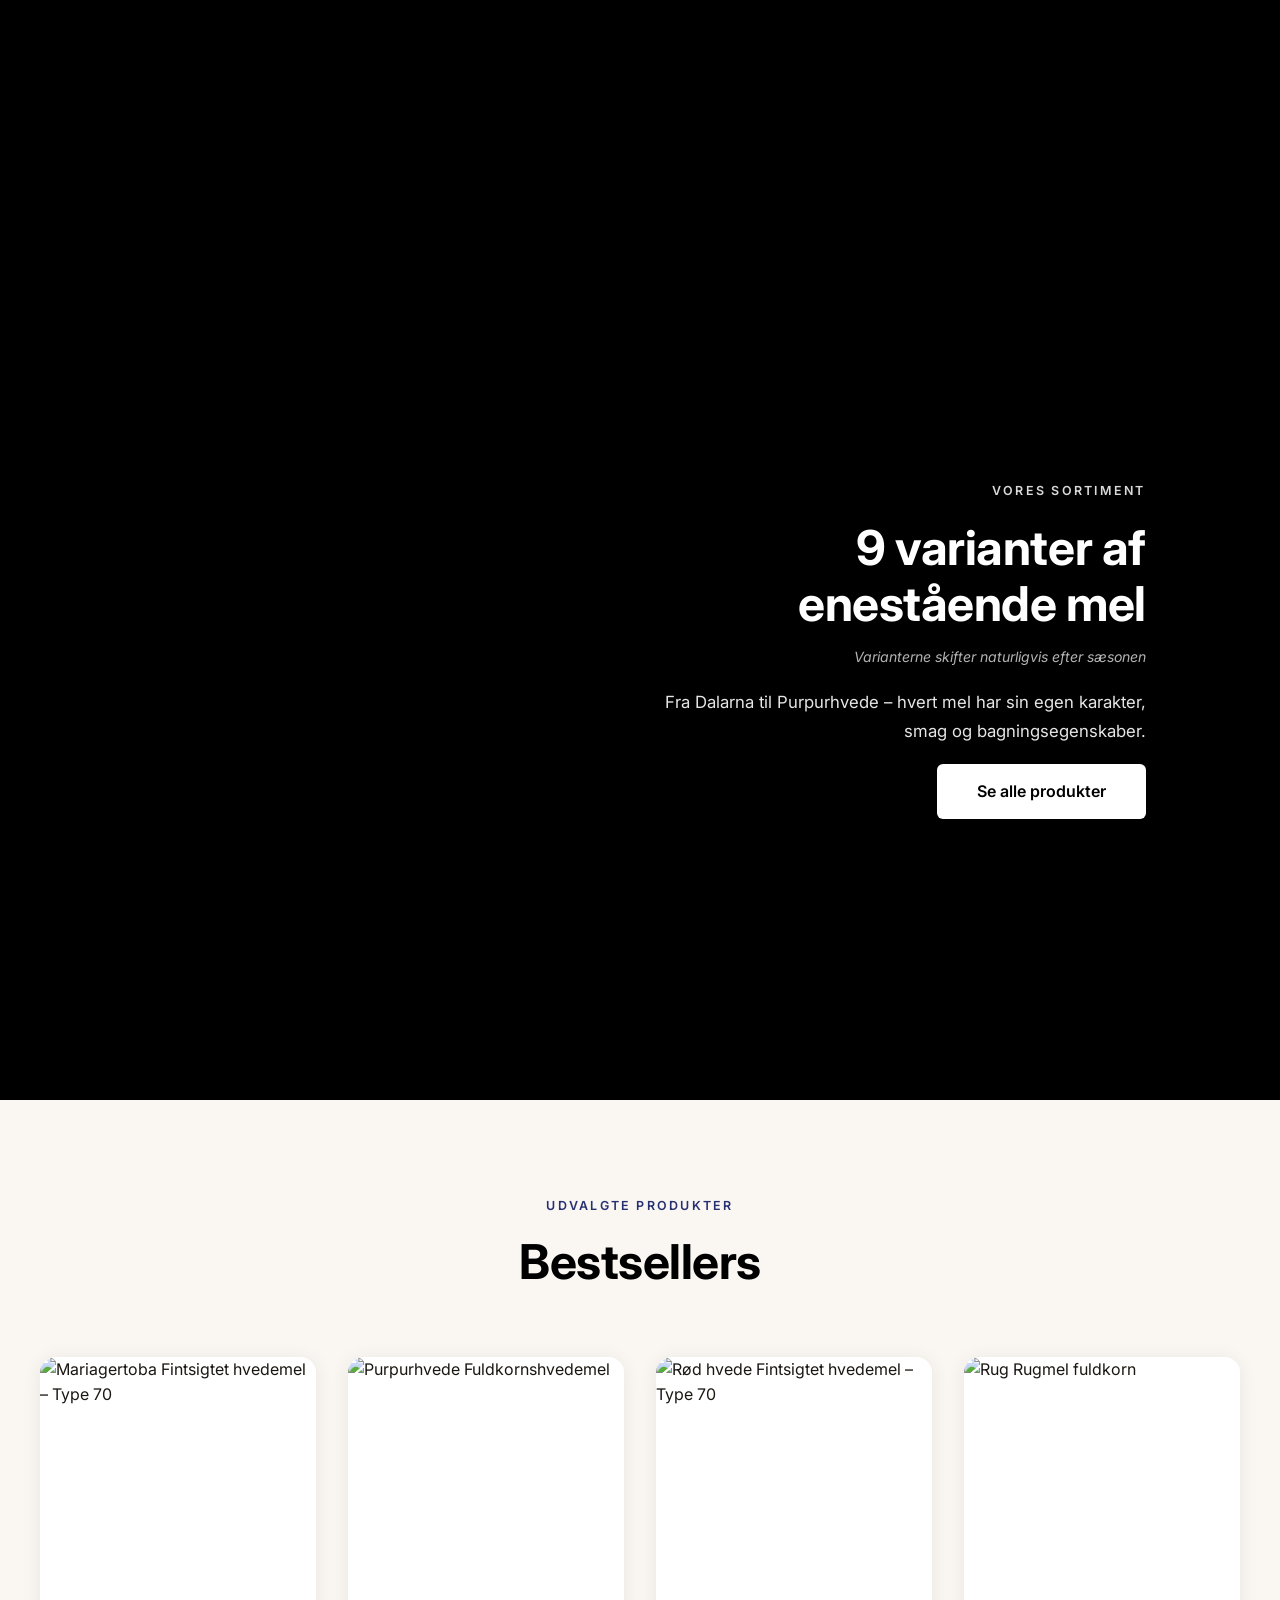
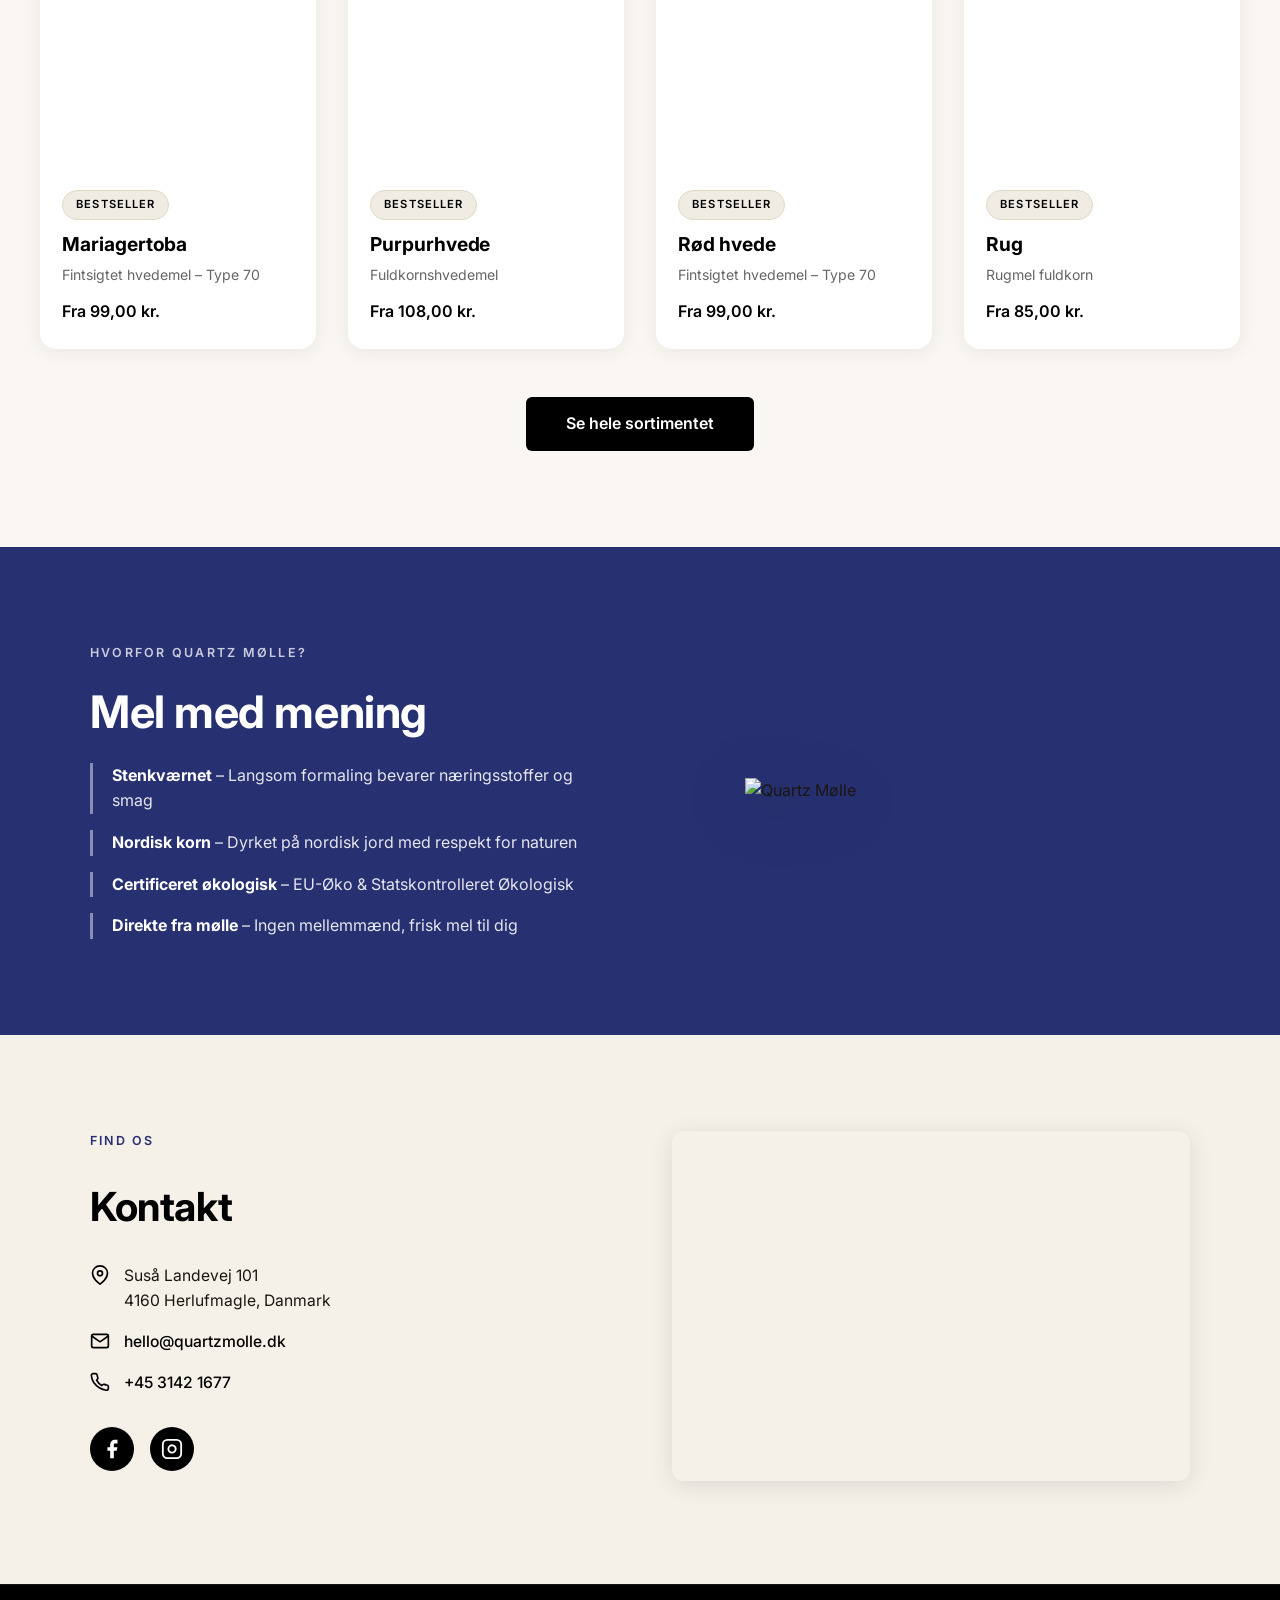
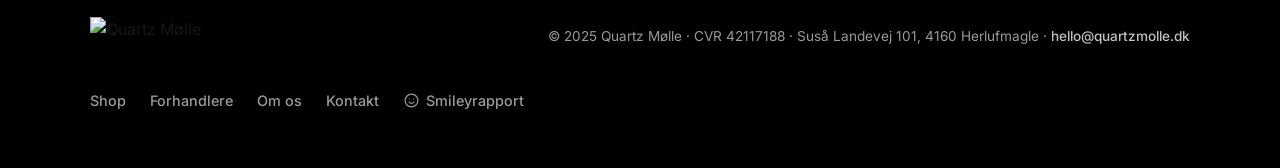
==== commit 922d10ec: "Forside tilbage til original (beholder sprogvaelger)" ====
--- a/index.html
+++ b/index.html
@@ -3,8 +3,7 @@
 <head>
   <meta charset="UTF-8" />
   <meta name="viewport" content="width=device-width, initial-scale=1.0, viewport-fit=cover" />
-  <!-- Blend the iOS status/address bars into the hero instead of stark black -->
-  <meta name="theme-color" content="#28301c" />
+  <meta name="theme-color" content="#000000" />
   <title>Quartz Mølle – Økologisk Mel fra Stenkværn</title>
   <link rel="icon" type="image/png" href="images/logopng.png">
   <link rel="apple-touch-icon" href="images/logopng.png">
@@ -20,23 +19,29 @@
     #mobileMenu.open { display: flex !important; }
     #vid1 { opacity: 1; }
 
-    /* Soft fade at the very bottom of the hero so it eases into the bottom
-       browser bar instead of a hard black edge. Hidden once past the videos. */
-    .hero-bottom-fade {
-      position: fixed;
-      left: 0; right: 0; bottom: 0;
-      height: 140px;
-      background: linear-gradient(to bottom, transparent, #28301c);
-      z-index: 1;
-      pointer-events: none;
-      opacity: 1;
-      transition: opacity 0.3s;
+    /* Black bar at bottom of mobile viewport - masks text scrolling under address bar */
+    @media (max-width: 768px) {
+      .bottom-mask {
+        position: fixed;
+        left: 0;
+        right: 0;
+        bottom: 0;
+        height: 4px;
+        background: #000;
+        pointer-events: none;
+        z-index: 9999;
+        transform: translate3d(0, 0, 0);
+        -webkit-transform: translate3d(0, 0, 0);
+        will-change: transform;
+      }
     }
-    body.past-videos .hero-bottom-fade { opacity: 0; }
+    @media (min-width: 769px) {
+      .bottom-mask { display: none; }
+    }
   </style>
 </head>
 <body>
-  <div class="hero-bottom-fade" aria-hidden="true"></div>
+  <div class="bottom-mask" aria-hidden="true"></div>
   <nav class="nav" id="nav">
     <a href="index.html" class="nav-logo" onclick="event.preventDefault(); window.scrollTo(0, 0); window.location.replace('index.html?r=' + Date.now());">
       <img src="images/logopng.png" alt="Quartz Mølle" class="brand-mark" />
@@ -236,20 +241,5 @@
       });
     })();
   </script>
-
-  <!-- Auto-hide the pinned header as soon as the page is scrolled, so it leaves
-       the screen cleanly instead of travelling up through the black status bar. -->
-  <script>
-    (function () {
-      var nav = document.getElementById('nav');
-      if (!nav) return;
-      function onScroll() {
-        if (window.scrollY > 10) nav.classList.add('nav-hidden');
-        else nav.classList.remove('nav-hidden');
-      }
-      window.addEventListener('scroll', onScroll, { passive: true });
-      onScroll();
-    })();
-  </script>
 </body>
 </html>
--- a/css/style.css
+++ b/css/style.css
@@ -1315,25 +1315,11 @@
 /* ── RESPONSIVE ── */
 @media (max-width: 768px) {
   .nav { position: fixed; } /* stays pinned so status bar area stays consistent */
-  /* On the front page, products listing, forhandlere, and om os pages, let the
-     nav (logo, cart, menu) scroll away with the page on mobile instead of
-     staying pinned. The front page is targeted via its hero-content block. */
+  /* On the products listing, forhandlere, and om os pages, let the nav
+     scroll away with the page on mobile instead of staying pinned. */
   body:has(.shop-hero) .nav,
   body:has(.forhandlere-hero) .nav,
   body:has(.om-hero) .nav { position: absolute; }
-  /* Front page: the header (logo/menu/language/cart) is pinned at the top, and
-     fades cleanly off the screen as soon as you scroll — so it leaves the view
-     instead of slowly travelling up through the black status bar. It comes back
-     when you scroll to the top again. */
-  body:has(.hero-content) .nav {
-    position: fixed;
-    transition: opacity 0.25s ease, transform 0.25s ease;
-  }
-  body:has(.hero-content) .nav.nav-hidden {
-    opacity: 0;
-    transform: translateY(-12px);
-    pointer-events: none;
-  }
   .nav-links, .nav-cta { display: none; }
   .nav-burger { display: flex; }
   .nav-logo img.eco-mark { display: none; }
